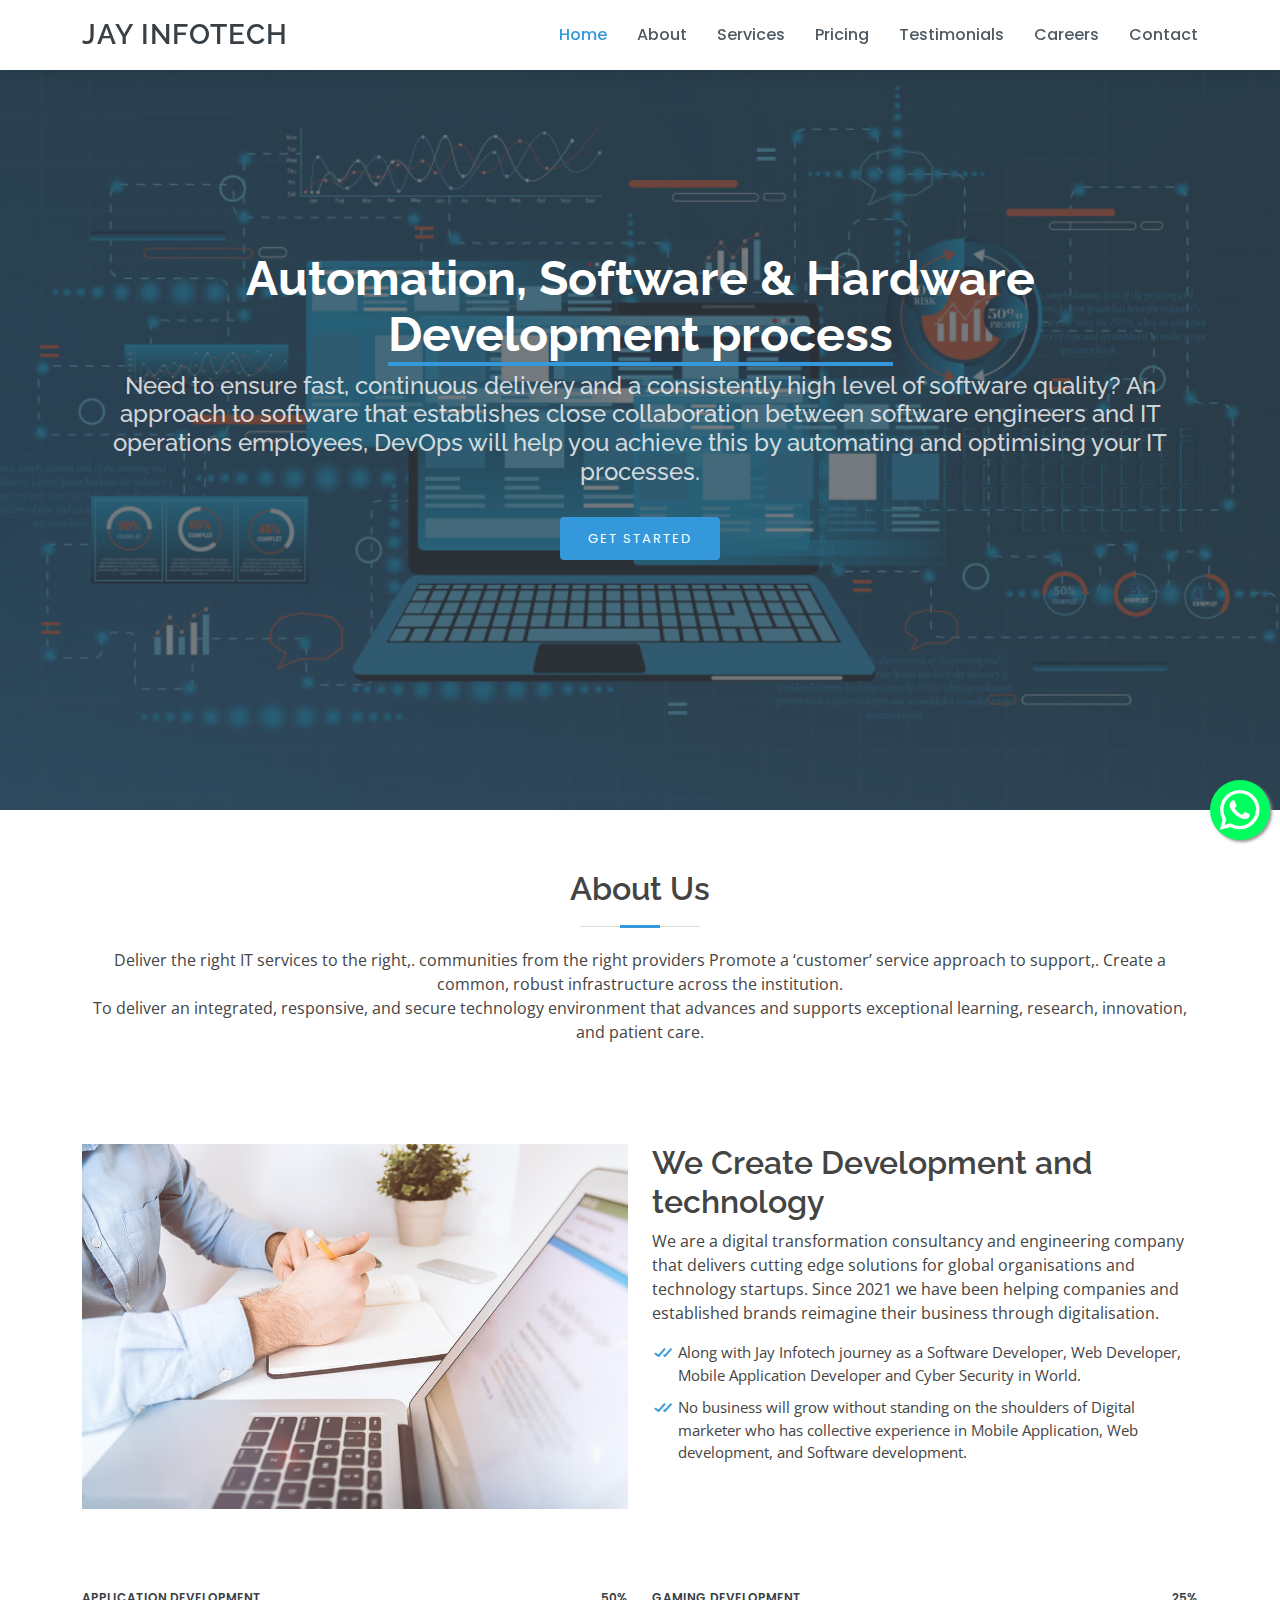
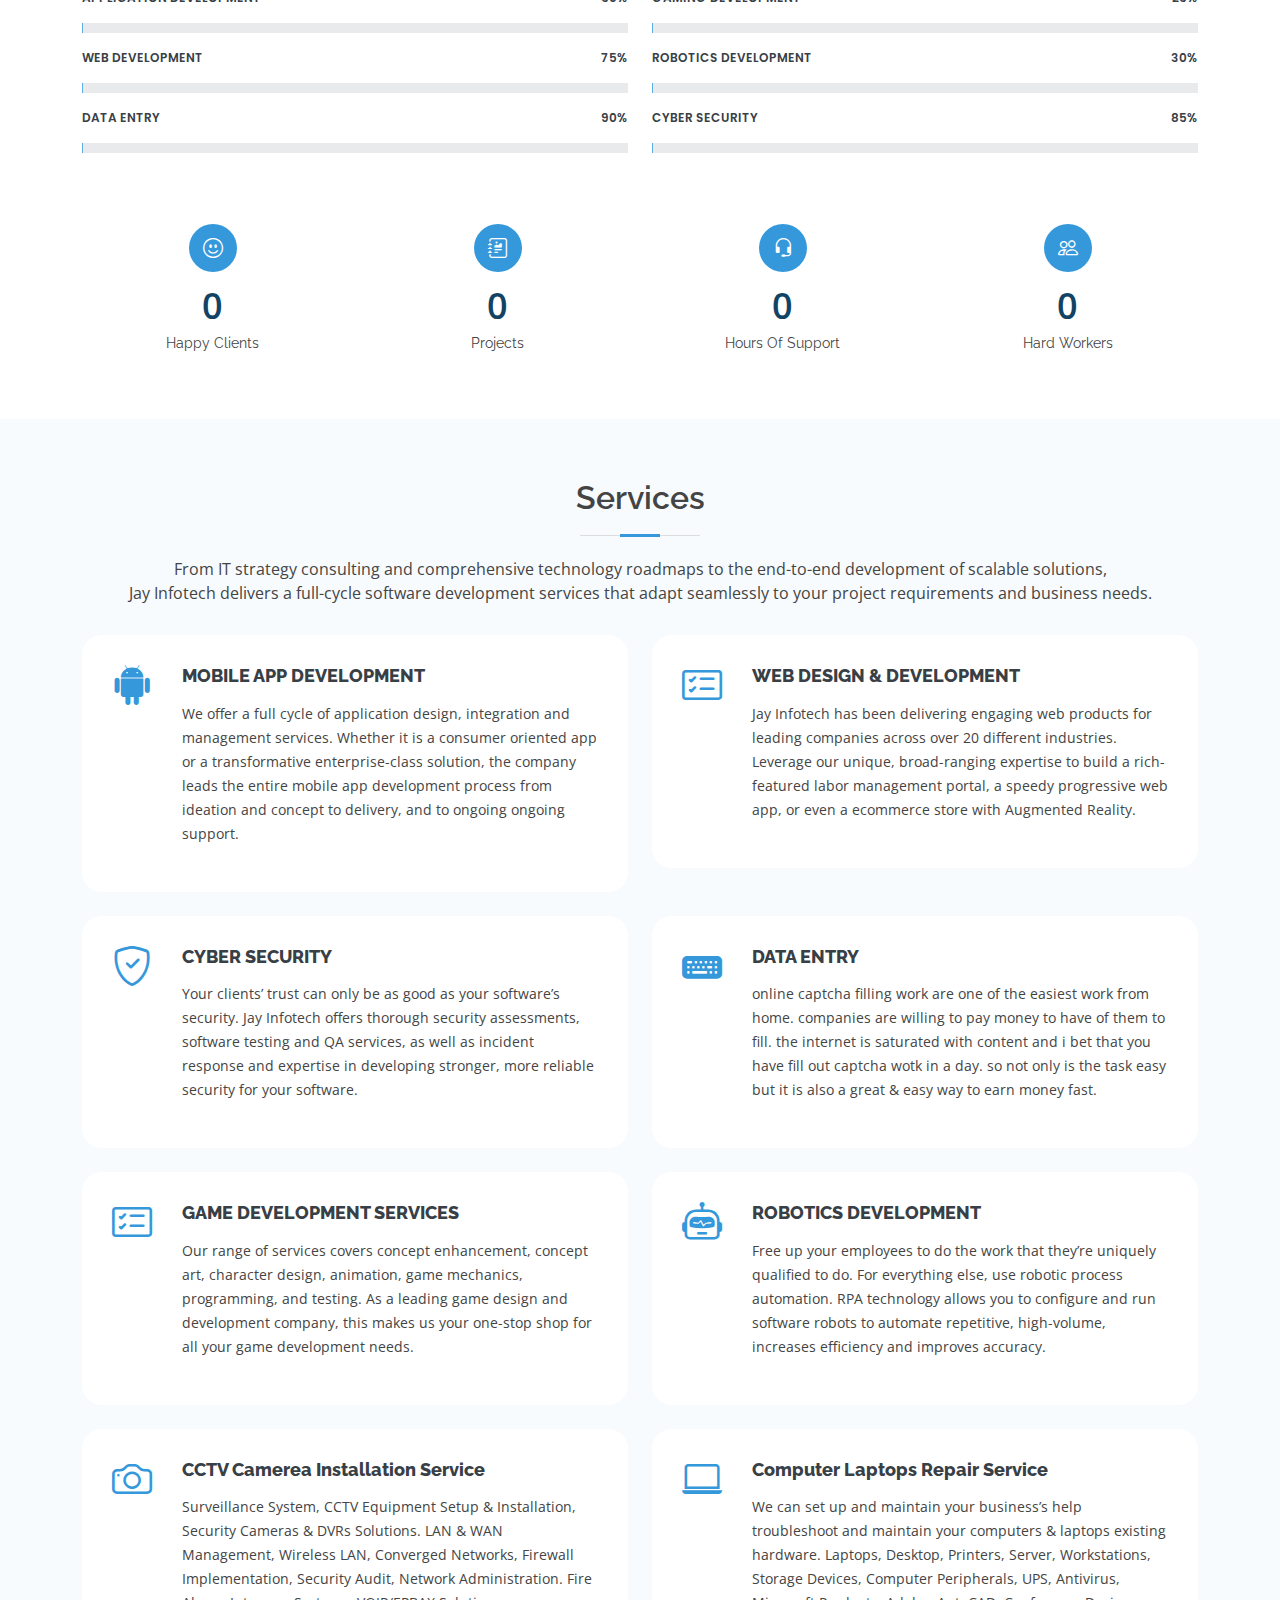
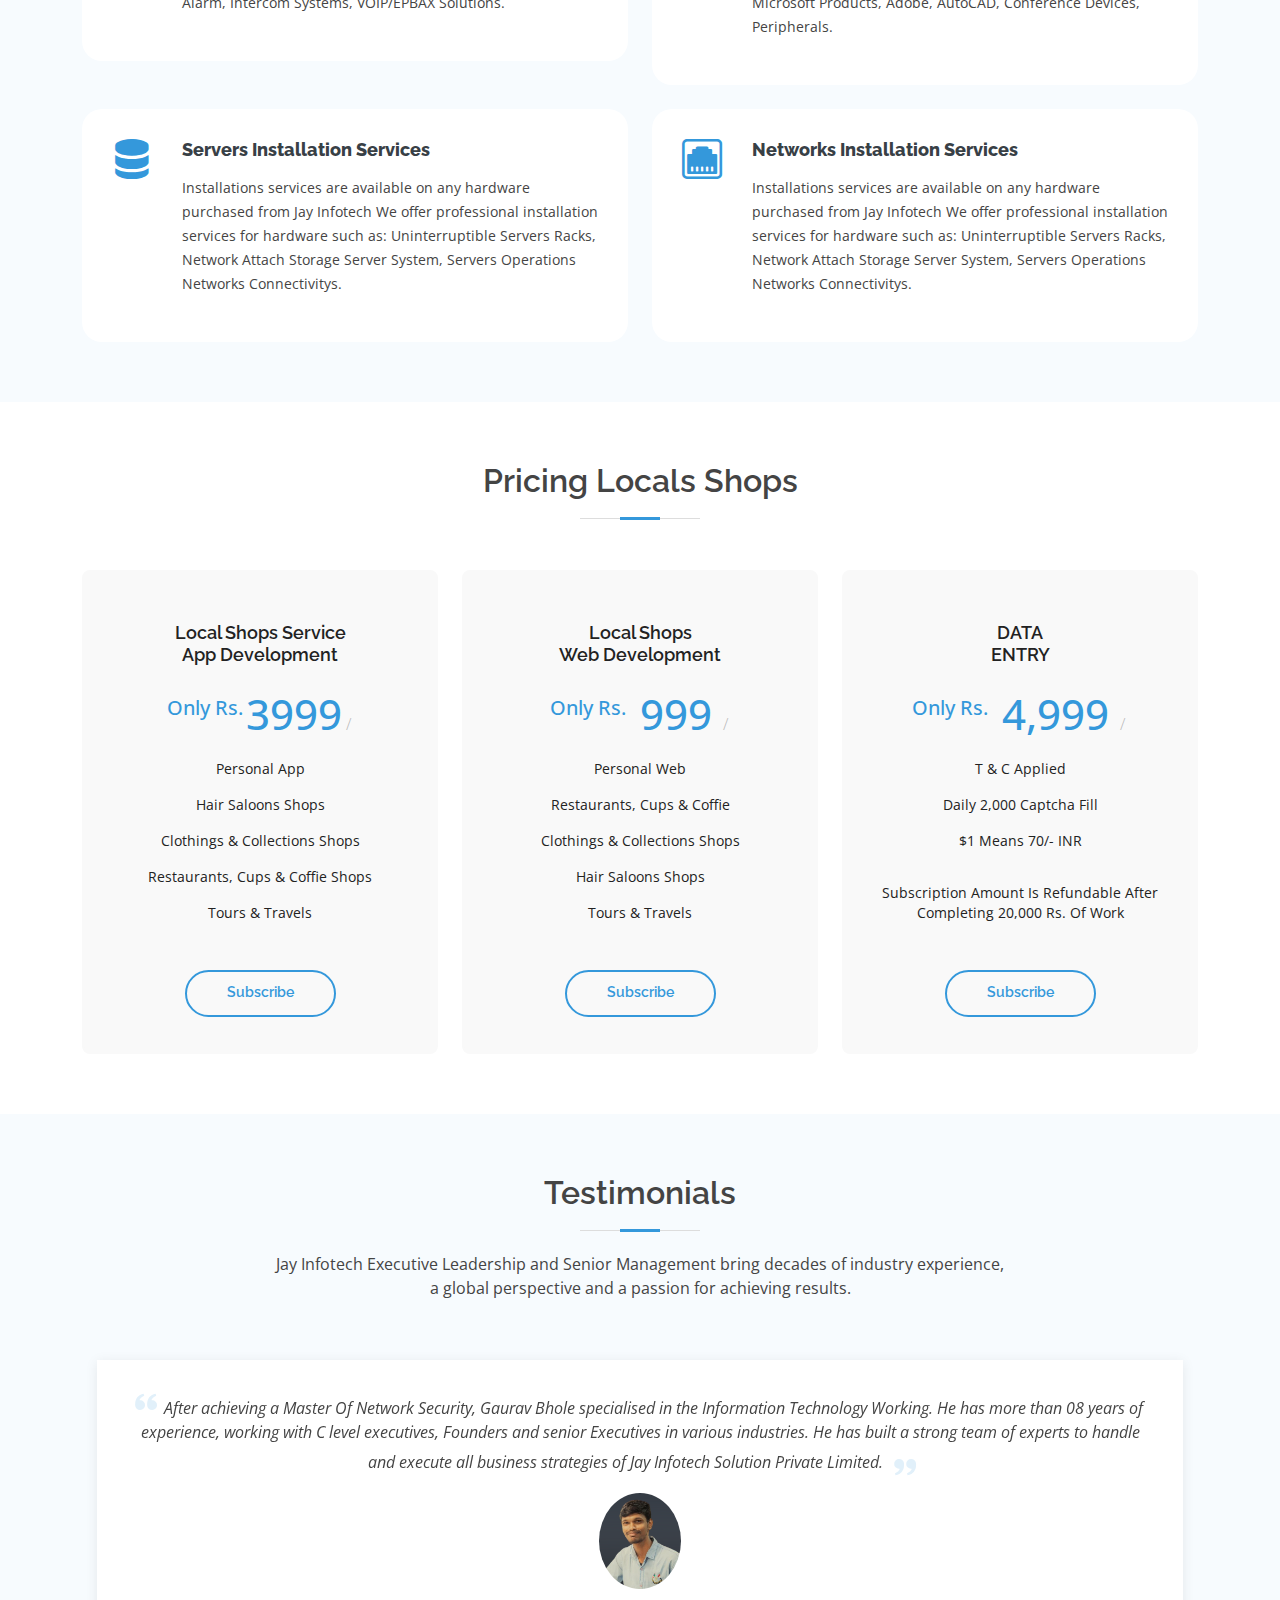
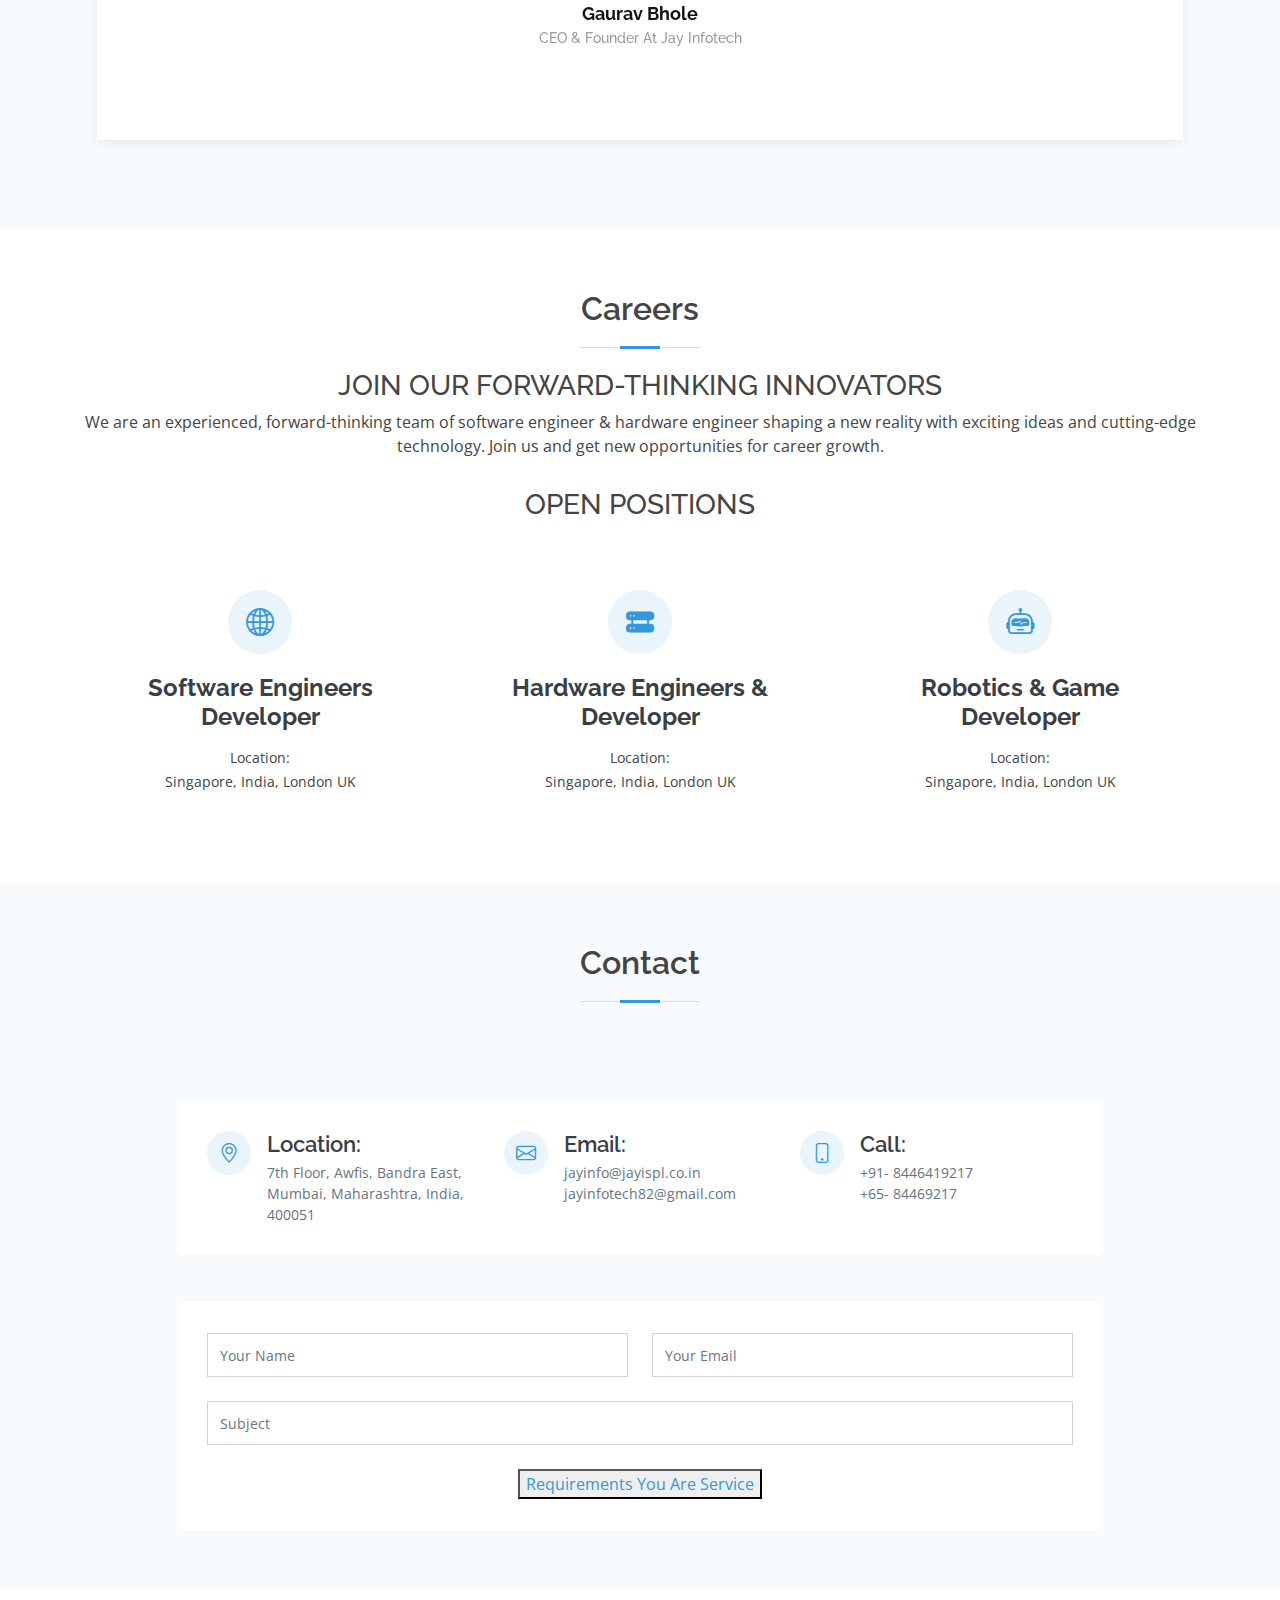
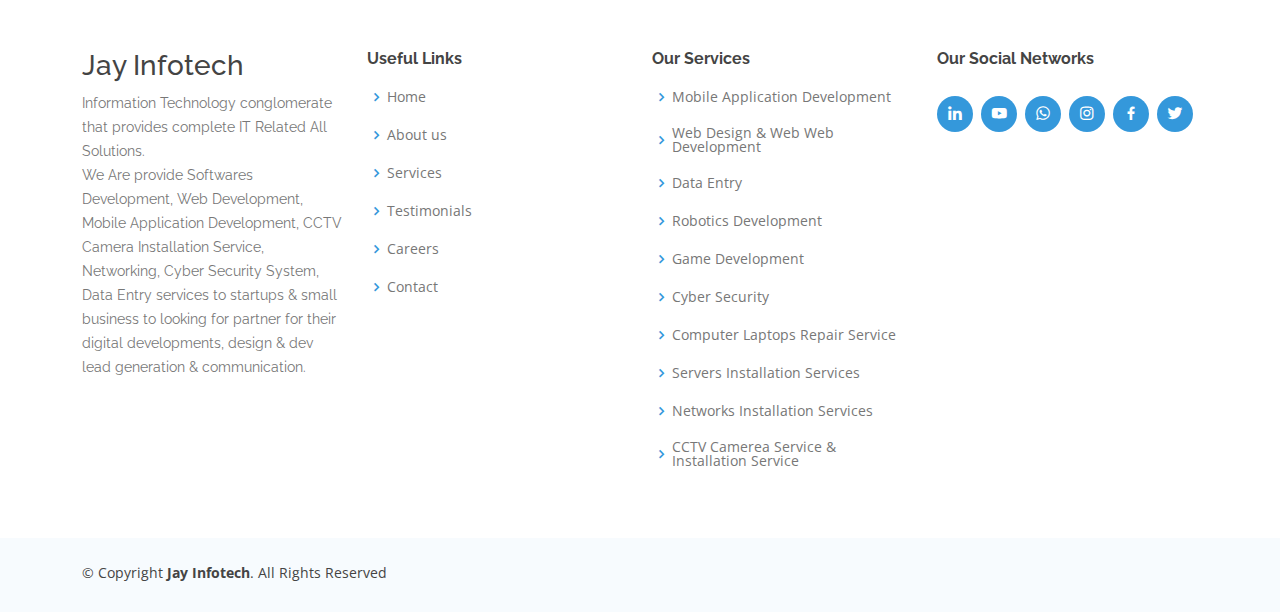
==== index.html @ cf205f21 "Add files via upload" ====
<!DOCTYPE html>
<html lang="en">

<head>
    <meta charset="utf-8">
    <meta content="width=device-width, initial-scale=1.0" name="viewport">

    <title>Jay Infotech Solution Private Limited</title>
    <meta content="" name="description">
    <meta content="" name="keywords">

    <!-- Favicons -->
    <link href="assets/img/lo01.png" rel="icon">
    <link href="assets/img/apple-touch-icon.png" rel="apple-touch-icon">

    <!-- Google Fonts -->
    <link href="https://fonts.googleapis.com/css?family=Open+Sans:300,300i,400,400i,600,600i,700,700i|Raleway:300,300i,400,400i,500,500i,600,600i,700,700i|Poppins:300,300i,400,400i,500,500i,600,600i,700,700i" rel="stylesheet">

    <!-- Vendor CSS Files -->
    <link href="assets/vendor/bootstrap/css/bootstrap.min.css" rel="stylesheet">
    <link href="assets/vendor/bootstrap-icons/bootstrap-icons.css" rel="stylesheet">
    <link href="assets/vendor/boxicons/css/boxicons.min.css" rel="stylesheet">
    <link href="assets/vendor/glightbox/css/glightbox.min.css" rel="stylesheet">
    <link href="assets/vendor/swiper/swiper-bundle.min.css" rel="stylesheet">

    <!-- Template Main CSS File -->
    <link href="assets/css/style.css" rel="stylesheet">

    <!-- =======================================================
  * Template Name: Jay Infotech - v4.9.1
  * Author: jayispl.co.in
  * License: https://github.com/license/
  ======================================================== -->


    <!-- ======= Whatsapp Call Section ======= -->

    <a href="https://wa.me/message/E46IAQLPXZNOJ1" class="floating" target="_blank">
        <i class="bi bi-whatsapp my-float"></i>
    </a>

    <!-- End Whatsapp Call Section -->


</head>

<body>

    <!-- ======= Header ======= -->
    <header id="header" class="fixed-top d-flex align-items-center">
        <div class="container d-flex align-items-center">

            <div class="logo me-auto">
                <h1><a href="https://jayinfo82.github.io/jay/index.html">Jay Infotech</a></h1>
                <!-- Uncomment below if you prefer to use an image logo -->
                <!-- <a href="index.html"><img src="assets/img/logo.png" alt="" class="img-fluid"></a>-->
            </div>

            <nav id="navbar" class="navbar order-last order-lg-0">
                <ul>
                    <li><a class="nav-link scrollto" href="#hero">Home</a></li>
                    <li><a class="nav-link scrollto" href="#about">About</a></li>
                    <li><a class="nav-link scrollto" href="#services">Services</a></li>
                    <li><a class="nav-link scrollto" href="#pricing">Pricing</a></li>
                    <li><a class="nav-link scrollto" href="#testimonials">Testimonials</a></li>
                    <li><a class="nav-link scrollto" href="#Careers">Careers</a></li>
                    <li><a class="nav-link scrollto" href="#contact">Contact</a></li>
                </ul>
                <i class="bi bi-list mobile-nav-toggle"></i>
            </nav>
            <!-- .navbar -->
        </div>
    </header>
    <!-- End Header -->

    <!-- ======= Hero Section ======= -->

    <section id="hero" class="d-flex flex-column justify-content-center align-items-center">
        <div class="container text-center text-md-left" data-aos="fade-up">
            <h1>Automation, Software & Hardware <span> <br> Development process </span></h1>
            <h2>Need to ensure fast, continuous delivery and a consistently high level of software quality? An approach to software that establishes close collaboration between software engineers and IT operations employees, DevOps will help you achieve this
                by automating and optimising your IT processes. </h2>
            <a href="#services" class="btn-get-started scrollto">Get Started</a>
        </div>
    </section>
    <!-- End Hero -->

    <main id="main">

        <!-- ======= What We Do Section ======= -->
        <section id="what-we-do" class="what-we-do">
            <div class="container">

                <div class="section-title">
                    <h2>About Us</h2>
                    <p>Deliver the right IT services to the right,. communities from the right providers Promote a ‘customer’ service approach to support,. Create a common, robust infrastructure across the institution.</p>
                    <p>To deliver an integrated, responsive, and secure technology environment that advances and supports exceptional learning, research, innovation, and patient care.</p>
                </div>
            </div>
            </div>
            </div>
        </section>
        <!-- End What We Do Section -->

        <!-- ======= About Section ======= -->
        <section id="about" class="about">
            <div class="container">

                <div class="row">
                    <div class="col-lg-6">
                        <img src="assets/img/about.jpg" class="img-fluid" alt="">
                    </div>
                    <div class="col-lg-6 pt-4 pt-lg-0">
                        <h3>We Create Development and technology</h3>
                        <p>
                            We are a digital transformation consultancy and engineering company that delivers cutting edge solutions for global organisations and technology startups. Since 2021 we have been helping companies and established brands reimagine their business through
                            digitalisation.
                        </p>
                        <ul>
                            <li><i class="bx bx-check-double"></i> Along with Jay Infotech journey as a Software Developer, Web Developer, Mobile Application Developer and Cyber Security in World.</li>
                            <li><i class="bx bx-check-double"></i> No business will grow without standing on the shoulders of Digital marketer who has collective experience in Mobile Application, Web development, and Software development.</li>

                        </ul>

                    </div>
                </div>
            </div>

            </div>
        </section>
        <!-- End About Section -->

        <!-- ======= Skills Section ======= -->
        <section id="skills" class="skills">
            <div class="container">

                <div class="row skills-content">

                    <div class="col-lg-6">

                        <div class="progress">
                            <span class="skill">Application Development <i class="val">50%</i></span>
                            <div class="progress-bar-wrap">
                                <div class="progress-bar" role="progressbar" aria-valuenow="50" aria-valuemin="0" aria-valuemax="100"></div>
                            </div>
                        </div>

                        <div class="progress">
                            <span class="skill">Web development <i class="val">75%</i></span>
                            <div class="progress-bar-wrap">
                                <div class="progress-bar" role="progressbar" aria-valuenow="75" aria-valuemin="0" aria-valuemax="100"></div>
                            </div>
                        </div>

                        <div class="progress">
                            <span class="skill">Data Entry <i class="val">90%</i></span>
                            <div class="progress-bar-wrap">
                                <div class="progress-bar" role="progressbar" aria-valuenow="90" aria-valuemin="0" aria-valuemax="100"></div>
                            </div>
                        </div>

                    </div>

                    <div class="col-lg-6">

                        <div class="progress">
                            <span class="skill">Gaming Development <i class="val">25%</i></span>
                            <div class="progress-bar-wrap">
                                <div class="progress-bar" role="progressbar" aria-valuenow="25" aria-valuemin="0" aria-valuemax="100"></div>
                            </div>
                        </div>

                        <div class="progress">
                            <span class="skill">Robotics Development <i class="val">30%</i></span>
                            <div class="progress-bar-wrap">
                                <div class="progress-bar" role="progressbar" aria-valuenow="30" aria-valuemin="0" aria-valuemax="100"></div>
                            </div>
                        </div>

                        <div class="progress">
                            <span class="skill">Cyber Security <i class="val">85%</i></span>
                            <div class="progress-bar-wrap">
                                <div class="progress-bar" role="progressbar" aria-valuenow="85" aria-valuemin="0" aria-valuemax="100"></div>
                            </div>
                        </div>

                    </div>

                </div>

            </div>
        </section>
        <!-- End Skills Section -->

        <!-- ======= Counts Section ======= -->
        <section id="counts" class="counts">
            <div class="container">

                <div class="row">

                    <div class="col-lg-3 col-6">
                        <div class="count-box">
                            <i class="bi bi-emoji-smile"></i>
                            <span data-purecounter-start="0" data-purecounter-end="157" data-purecounter-duration="1" class="purecounter"></span>
                            <p>Happy Clients</p>
                        </div>
                    </div>

                    <div class="col-lg-3 col-6">
                        <div class="count-box">
                            <i class="bi bi-journal-richtext"></i>
                            <span data-purecounter-start="0" data-purecounter-end="982" data-purecounter-duration="1" class="purecounter"></span>
                            <p>Projects</p>
                        </div>
                    </div>

                    <div class="col-lg-3 col-6 mt-5 mt-lg-0">
                        <div class="count-box">
                            <i class="bi bi-headset"></i>
                            <span data-purecounter-start="0" data-purecounter-end="2063" data-purecounter-duration="1" class="purecounter"></span>
                            <p>Hours Of Support</p>
                        </div>
                    </div>

                    <div class="col-lg-3 col-6 mt-5 mt-lg-0">
                        <div class="count-box">
                            <i class="bi bi-people"></i>
                            <span data-purecounter-start="0" data-purecounter-end="20" data-purecounter-duration="1" class="purecounter"></span>
                            <p>Hard Workers</p>
                        </div>
                    </div>

                </div>

            </div>
        </section>
        <!-- End Counts Section -->

        <!-- ======= Services Section ======= -->
        <section id="services" class="services section-bg">
            <div class="container">

                <div class="section-title">
                    <h2>Services</h2>
                    <p>From IT strategy consulting and comprehensive technology roadmaps to the end-to-end development of scalable solutions,<br> Jay Infotech delivers a full-cycle software development services that adapt seamlessly to your project requirements
                        and business needs.</p>
                </div>

                <div class="row">
                    <div class="col-md-6">
                        <div class="icon-box">
                            <i class="bi bi-android2"></i>
                            <h4><a href="https://jayinfo82.github.io/app/">MOBILE APP DEVELOPMENT</a></h4>
                            <p>We offer a full cycle of application design, integration and management services. Whether it is a consumer oriented app or a transformative enterprise-class solution, the company leads the entire mobile app development process
                                from ideation and concept to delivery, and to ongoing ongoing support.</p>
                        </div>
                    </div>
                    <div class="col-md-6 mt-4 mt-lg-0">
                        <div class="icon-box">
                            <i class="bi bi-card-checklist"></i>
                            <h4><a href="https://jayinfo82.github.io/web/">WEB DESIGN & DEVELOPMENT</a></h4>
                            <p>Jay Infotech has been delivering engaging web products for leading companies across over 20 different industries. Leverage our unique, broad-ranging expertise to build a rich-featured labor management portal, a speedy progressive
                                web app, or even a ecommerce store with Augmented Reality.</p>
                        </div>
                    </div>


                    <div class="col-md-6 mt-4">
                        <div class="icon-box">
                            <i class="bi bi-shield-check"></i>
                            <h4>
                                <a href="https://jayinfo82.github.io/cybersecurity/">CYBER SECURITY</a>
                            </h4>
                            <p>Your clients’ trust can only be as good as your software’s security. Jay Infotech offers thorough security assessments, software testing and QA services, as well as incident response and expertise in developing stronger, more
                                reliable security for your software.</p>
                        </div>
                    </div>


                    <div class="col-md-6 mt-4">
                        <div class="icon-box">
                            <i class="bi bi-keyboard-fill"></i>
                            <h4>
                                <a href="https://jayinfo82.github.io/dataentry/">DATA ENTRY</a>
                            </h4>
                            <p>online captcha filling work are one of the easiest work from home. companies are willing to pay money to have of them to fill. the internet is saturated with content and i bet that you have fill out captcha wotk in a day. so
                                not only is the task easy but it is also a great & easy way to earn money fast.</p>
                        </div>
                    </div>


                    <div class="col-md-6 mt-4">
                        <div class="icon-box">
                            <i class="bi bi-card-checklist"></i>
                            <h4><a href="#">GAME DEVELOPMENT SERVICES</a></h4>
                            <p>Our range of services covers concept enhancement, concept art, character design, animation, game mechanics, programming, and testing. As a leading game design and development company, this makes us your one-stop shop for all
                                your game development needs.</p>
                        </div>
                    </div>

                    <div class="col-md-6 mt-4">
                        <div class="icon-box">
                            <i class="bi bi-robot"></i>
                            <h4><a href="#">ROBOTICS DEVELOPMENT</a></h4>
                            <p>Free up your employees to do the work that they’re uniquely qualified to do. For everything else, use robotic process automation. RPA technology allows you to configure and run software robots to automate repetitive, high-volume,
                                increases efficiency and improves accuracy. </p>
                        </div>
                    </div>


                    <div class="col-md-6 mt-4">
                        <div class="icon-box">
                            <i class="bi bi-camera"></i>
                            <h4><a href="https://jayinfo82.github.io/cctv/">CCTV Camerea Installation Service</a></h4>
                            <p>Surveillance System, CCTV Equipment Setup & Installation, Security Cameras & DVRs Solutions. LAN & WAN Management, Wireless LAN, Converged Networks, Firewall Implementation, Security Audit, Network Administration. Fire Alarm,
                                Intercom Systems, VOIP/EPBAX Solutions.</p>
                        </div>
                    </div>

                    <div class="col-md-6 mt-4">
                        <div class="icon-box">
                            <i class="bi bi-laptop"></i>
                            <h4><a href="https://jayinfo82.github.io/DLR/">Computer Laptops Repair Service</a></h4>
                            <p>We can set up and maintain your business’s help troubleshoot and maintain your computers & laptops existing hardware. Laptops, Desktop, Printers, Server, Workstations, Storage Devices, Computer Peripherals, UPS, Antivirus,
                                Microsoft Products, Adobe, AutoCAD, Conference Devices, Peripherals.</p>
                        </div>
                    </div>

                    <div class="col-md-6 mt-4">
                        <div class="icon-box">
                            <i class="bi bi-server"></i>
                            <h4><a href="#">Servers Installation Services</a></h4>
                            <p>Installations services are available on any hardware purchased from Jay Infotech We offer professional installation services for hardware such as: Uninterruptible Servers Racks, Network Attach Storage Server System, Servers
                                Operations Networks Connectivitys.</p>
                        </div>
                    </div>

                    <div class="col-md-6 mt-4">
                        <div class="icon-box">
                            <i class="bi bi-ethernet"></i>
                            <h4><a href="#">Networks Installation Services</a></h4>
                            <p>Installations services are available on any hardware purchased from Jay Infotech We offer professional installation services for hardware such as: Uninterruptible Servers Racks, Network Attach Storage Server System, Servers
                                Operations Networks Connectivitys.</p>
                        </div>
                    </div>

                </div>
        </section>
        <!-- End Services Section -->


        <!-- ======= Pricing Section ======= -->
        <section id="pricing" class="pricing">
            <div class="container">

                <div class="section-title">
                    <h2>Pricing Locals Shops</h2>
                    <p></p>
                </div>
                <div class="row">
                    <div class="col-lg-4 col-md-6">
                        <div class="box" data-aos="zoom-in-right" data-aos-delay="200">
                            <h3>Local Shops Service <br> App Development</h3>
                            <h4><sup>Only Rs.</sup>3999<span> / </span></h4>
                            <ul>
                                <li>Personal App</li>
                                <li>Hair Saloons Shops</li>
                                <li>Clothings & Collections Shops</li>
                                <li>Restaurants, Cups & Coffie Shops</li>
                                <li>Tours & Travels</li>
                            </ul>
                            <div class="btn-wrap">
                                <a href="https://pmny.in/prPsghIaAjjO" class="btn-buy">Subscribe</a>
                            </div>
                        </div>
                    </div>

                    <div class="col-lg-4 col-md-6 mt-4 mt-md-0">
                        <div class="box" data-aos="zoom-in-left" data-aos-delay="200">
                            <h3>Local Shops <br> Web Development </h3>
                            <h4><sup>Only Rs.</sup> 999 <span> / </span></h4>
                            <ul>
                                <li>Personal Web</li>
                                <li>Restaurants, Cups & Coffie</li>
                                <li>Clothings & Collections Shops</li>
                                <li>Hair Saloons Shops</li>
                                <li>Tours & Travels</li>
                            </ul>
                            <div class="btn-wrap">
                                <a href="https://pmny.in/7IeOlj4rOUbz" class="btn-buy">Subscribe</a>
                            </div>
                        </div>
                    </div>

                    <div class="col-lg-4 col-md-6 mt-4 mt-md-0">
                        <div class="box" data-aos="zoom-in-left" data-aos-delay="200">
                            <h3>DATA <br> ENTRY</h3>
                            <h4><sup>Only Rs.</sup> 4,999 <span> /</span></h4>
                            <ul>
                                <li>T & C Applied </li>
                                <li>Daily 2,000 Captcha Fill</li>
                                <li>$1 Means 70/- INR</li>
                                <li></li>
                                <li>Subscription Amount Is Refundable After Completing 20,000 Rs. Of Work</li>
                            </ul>
                            <div class="btn-wrap">
                                <a href="https://pmny.in/DrMayJkSSXPD" class="btn-buy">Subscribe</a>
                            </div>
                        </div>
                    </div>
                </div>

            </div>
        </section>
        <!-- End Pricing Section -->

</body>

</html>
<!-- ======= Testimonials Section ======= -->
<section id="testimonials" class="testimonials section-bg">
    <div class="container">

        <div class="section-title">
            <h2>Testimonials</h2>
            <p>Jay Infotech Executive Leadership and Senior Management bring decades of industry experience,<br> a global perspective and a passion for achieving results.
            </p>
        </div>

        <div class="testimonials-slider swiper" data-aos="fade-up" data-aos-delay="100">
            <div class="swiper-wrapper">

                <div class="swiper-slid">
                    <div class="testimonial-item">
                        <p>
                            <i class="bx bxs-quote-alt-left quote-icon-left"></i>After achieving a Master Of Network Security, Gaurav Bhole specialised in the Information Technology Working. He has more than 08 years of experience, working with C level
                            executives, Founders and senior Executives in various industries. He has built a strong team of experts to handle and execute all business strategies of Jay Infotech Solution Private Limited.
                            <i class="bx bxs-quote-alt-right quote-icon-right"></i>
                        </p>
                        <img src="assets/img/testimonials/team-4.png" class="testimonial-img" alt="">
                        <h3>Gaurav Bhole</h3>
                        <h4>CEO &amp; Founder At Jay Infotech</h4>
                    </div>
                </div>
                <!-- End testimonial item -->
            </div>
        </div>
    </div>
</section>
<!-- End Testimonials Section -->


<!-- ======= Start Careers ======= -->
<section id="Careers" class="Careers">
    <div class="container">

        <div class="section-title">
            <h2>Careers</h2>
            <h3>JOIN OUR FORWARD-THINKING INNOVATORS</h3>
            <p>We are an experienced, forward-thinking team of software engineer & hardware engineer shaping a new reality with exciting ideas and cutting-edge technology. Join us and get new opportunities for career growth.</p>
        </div>


        <div class="section-title">
            <h3>OPEN POSITIONS</h3>
        </div>

        <div class="row">
            <div class="col-lg-4 col-md-6 d-flex align-items-stretch">
                <div class="icon-box">
                    <div class="icon"><i class="bi bi-globe2"></i></i>
                    </div>
                    <h4><a href="https://docs.google.com/forms/d/e/1FAIpQLSc-o2VJ9Efo2KUj95GBdCfC_avC0TmTKgXVmll656qs_HPX2Q/viewform?usp=sf_link">Software Engineers Developer</a></h4>
                    <p>Location:<br> Singapore, India, London UK</p>
                </div>
            </div>

            <div class="col-lg-4 col-md-6 d-flex align-items-stretch mt-4 mt-md-0">
                <div class="icon-box">
                    <div class="icon"><i class="bi bi-hdd-rack-fill"></i></i>
                    </div>
                    <h4><a href="https://docs.google.com/forms/d/e/1FAIpQLSdmZ4nzIU_912L6NF1A_6wCOUvGUy9FD_XhzNflzy_DNIw6jw/viewform?usp=sf_link">Hardware Engineers & Developer</a></h4>
                    <p>Location:<br> Singapore, India, London UK</p>
                </div>
            </div>

            <div class="col-lg-4 col-md-6 d-flex align-items-stretch mt-4 mt-lg-0">
                <div class="icon-box">
                    <div class="icon"><i class="bi bi-robot"></i></i>
                    </div>
                    <h4><a href="https://docs.google.com/forms/d/e/1FAIpQLSfJ8vwUqo5O-ed34u9LcvWSNUIOCQJ3Pim41QU-7UNtAB8hAw/viewform?usp=sf_link">Robotics & Game Developer</a></h4>
                    <p>Location:<br> Singapore, India, London UK</p>
                </div>
            </div>

        </div>

    </div>
</section>
<!-- End Careers Section -->


<!-- ======= Contact Section ======= -->
<section id="contact" class="contact section-bg">
    <div class="container">

        <div class="section-title">
            <h2>Contact</h2>
            <p></p>
        </div>

        <div class="row mt-5 justify-content-center">

            <div class="col-lg-10">

                <div class="info-wrap">
                    <div class="row">
                        <div class="col-lg-4 info">
                            <i class="bi bi-geo-alt"></i>
                            <h4>Location:</h4>
                            <p>7th Floor, Awfis, Bandra East,<br> Mumbai, Maharashtra, India, 400051</p>
                        </div>

                        <div class="col-lg-4 info mt-4 mt-lg-0">
                            <i class="bi bi-envelope"></i>
                            <h4>Email:</h4>
                            <p> jayinfo@jayispl.co.in <br> jayinfotech82@gmail.com </p>
                        </div>

                        <div class="col-lg-4 info mt-4 mt-lg-0">
                            <i class="bi bi-phone"></i>
                            <h4>Call:</h4>
                            <p>+91- 8446419217 <br> +65- 84469217</p>
                        </div>
                    </div>
                </div>

            </div>

        </div>

        <div class="row mt-5 justify-content-center">
            <div class="col-lg-10">
                <form action="forms/contact.php" method="post" role="form" class="php-email-form">
                    <div class="row">
                        <div class="col-md-6 form-group">
                            <input type="text" name="name" class="form-control" id="name" placeholder="Your Name" required>
                        </div>
                        <div class="col-md-6 form-group mt-3 mt-md-0">
                            <input type="email" class="form-control" name="email" id="email" placeholder="Your Email" required>
                        </div>
                    </div>
                    <div class="form-group mt-3">
                        <input type="text" class="form-control" name="subject" id="subject" placeholder="Subject" required>
                    </div>

                    <div class="my-3">
                        <div class="loading">Loading</div>
                        <div class="error-message"></div>
                        <div class="sent-message">Your message has been sent. Thank you!</div>
                    </div>

                    <div class="text-center"><button><a href="https://docs.google.com/forms/d/e/1FAIpQLSfSEaIr5eImHPwvWz-T2RByclyVtQHF2AITg-hYsC3iQJ61BA/viewform?usp=sf_link">Requirements You Are Service</a></button></div>
                </form>
            </div>

        </div>

    </div>
</section>
<!-- End Contact Section -->

</main>
<!-- End #main -->


<!-- ======= Footer ======= -->
<footer id="footer">

    <div class="footer-top">
        <div class="container">
            <div class="row">

                <div class="col-lg-3 col-md-6 footer-contact">
                    <h3>Jay Infotech</h3>
                    <P>
                        Information Technology conglomerate<br> that provides complete IT Related All Solutions.<br> We Are provide Softwares Development, Web Development, Mobile Application Development, CCTV Camera Installation Service, Networking, Cyber
                        Security System, Data Entry services to startups & small business to looking for partner for their digital developments, design & dev lead generation & communication.
                    </P>
                </div>

                <div class="col-lg-3 col-md-6 footer-links">
                    <h4>Useful Links</h4>
                    <ul>
                        <li><i class="bx bx-chevron-right"></i> <a href="#hero">Home</a></li>
                        <li><i class="bx bx-chevron-right"></i> <a href="#about">About us</a></li>
                        <li><i class="bx bx-chevron-right"></i> <a href="#services">Services</a></li>
                        <li><i class="bx bx-chevron-right"></i> <a href="#testimonials">Testimonials</a></li>
                        <li><i class="bx bx-chevron-right"></i> <a href="#Careers">Careers</a></li>
                        <li><i class="bx bx-chevron-right"></i> <a href="#contact">Contact</a></li>
                    </ul>
                </div>

                <div class="col-lg-3 col-md-6 footer-links">
                    <h4>Our Services</h4>
                    <ul>
                        <li><i class="bx bx-chevron-right"></i> <a href="#">Mobile Application Development</a></li>
                        <li><i class="bx bx-chevron-right"></i> <a href="#">Web Design & Web Web Development</a></li>
                        <li><i class="bx bx-chevron-right"></i> <a href="#">Data Entry</a></li>
                        <li><i class="bx bx-chevron-right"></i> <a href="#">Robotics Development</a></li>
                        <li><i class="bx bx-chevron-right"></i> <a href="#">Game Development</a></li>
                        <li><i class="bx bx-chevron-right"></i> <a href="#">Cyber Security</a></li>
                        <li><i class="bx bx-chevron-right"></i> <a href="#">Computer Laptops Repair Service</a></li>
                        <li><i class="bx bx-chevron-right"></i> <a href="#">Servers Installation Services</a></li>
                        <li><i class="bx bx-chevron-right"></i> <a href="#">Networks Installation Services</a></li>
                        <li><i class="bx bx-chevron-right"></i> <a href="#">CCTV Camerea Service & Installation Service</a></li>

                    </ul>
                </div>

                <div class="col-lg-3 col-md-6 footer-links">
                    <h4>Our Social Networks</h4>
                    <p></p>
                    <div class="social-links mt-3">
                        <a href="https://www.linkedin.com/company/jay-infotech-limited/mycompany/?viewAsMember=true" class="linkedin"><i class="bx bxl-linkedin"></i></a>
                        <a href="https://youtube.com/@jayinfotech" class="youtube"><i class="bx bxl-youtube"></i></a>
                        <a href="https://wa.me/message/E46IAQLPXZNOJ1" class="whatsapp"><i class="bx bxl-whatsapp"></i></a>
                        <a href="https://www.instagram.com/jayits.info/" class="instagram"><i class="bx bxl-instagram"></i></a>
                        <a href="#" class="facebook"><i class="bx bxl-facebook"></i></a>
                        <a href="#" class="twitter"><i class="bx bxl-twitter"></i></a>

                    </div>
                </div>

            </div>
        </div>
    </div>

    <div class="container d-md-flex py-4">

        <div class="me-md-auto text-center text-md-start">
            <div class="copyright">
                &copy; Copyright <strong><span>Jay Infotech</span></strong>. All Rights Reserved
            </div>
            <div class="credits">
                <!-- All the links in the footer should remain intact. -->
                <!-- You can delete the links only if you purchased the pro version. -->
                <!-- Licensing information: https://github.com/license/ -->
                <a href=""></a>
            </div>
        </div>

    </div>
</footer>
<!-- End Footer -->

<a href="#" class="back-to-top d-flex align-items-center justify-content-center"><i class="bi bi-arrow-up-short"></i></a>

<!-- Vendor JS Files -->
<script src="assets/vendor/purecounter/purecounter_vanilla.js"></script>
<script src="assets/vendor/bootstrap/js/bootstrap.bundle.min.js"></script>
<script src="assets/vendor/glightbox/js/glightbox.min.js"></script>
<script src="assets/vendor/isotope-layout/isotope.pkgd.min.js"></script>
<script src="assets/vendor/swiper/swiper-bundle.min.js"></script>
<script src="assets/vendor/waypoints/noframework.waypoints.js"></script>
<script src="assets/vendor/php-email-form/validate.js"></script>

<!-- Template Main JS File -->
<script src="assets/js/main.js"></script>

</body>

</html>

</html>

</html>

</html>
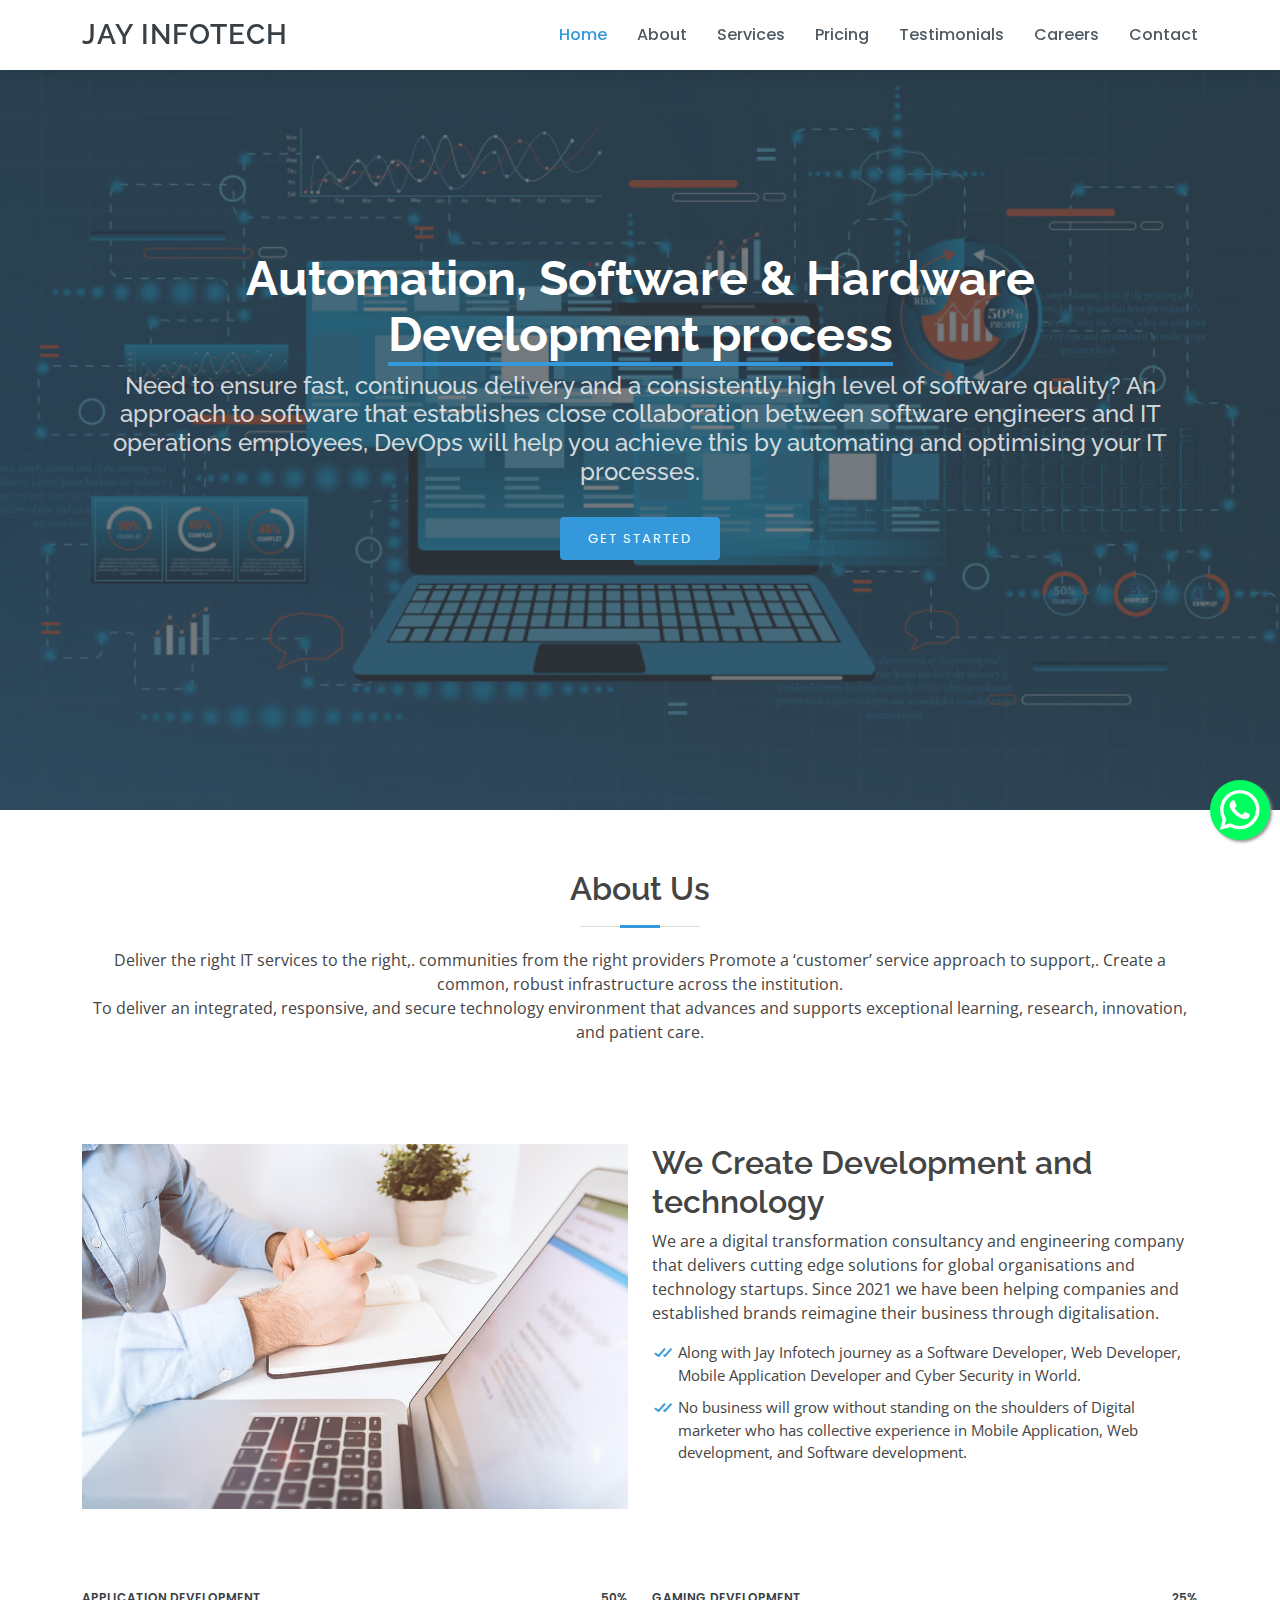
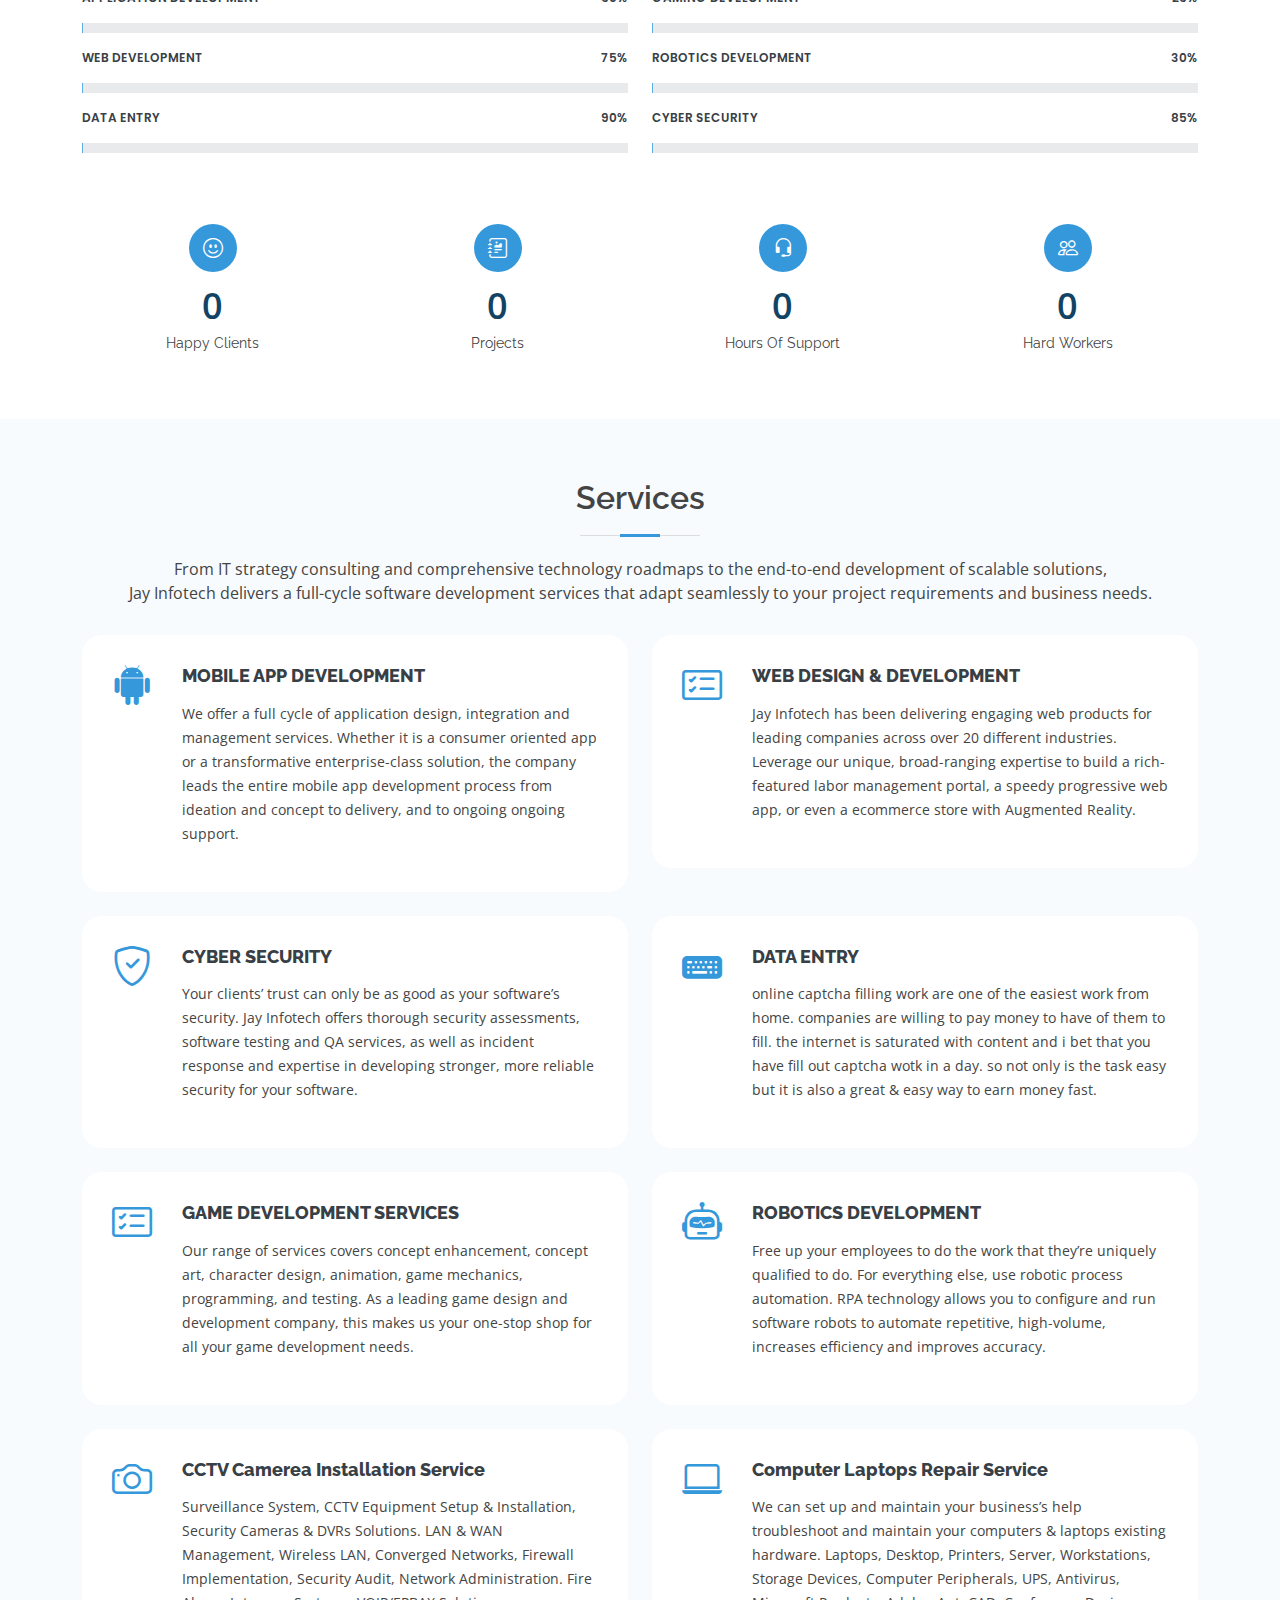
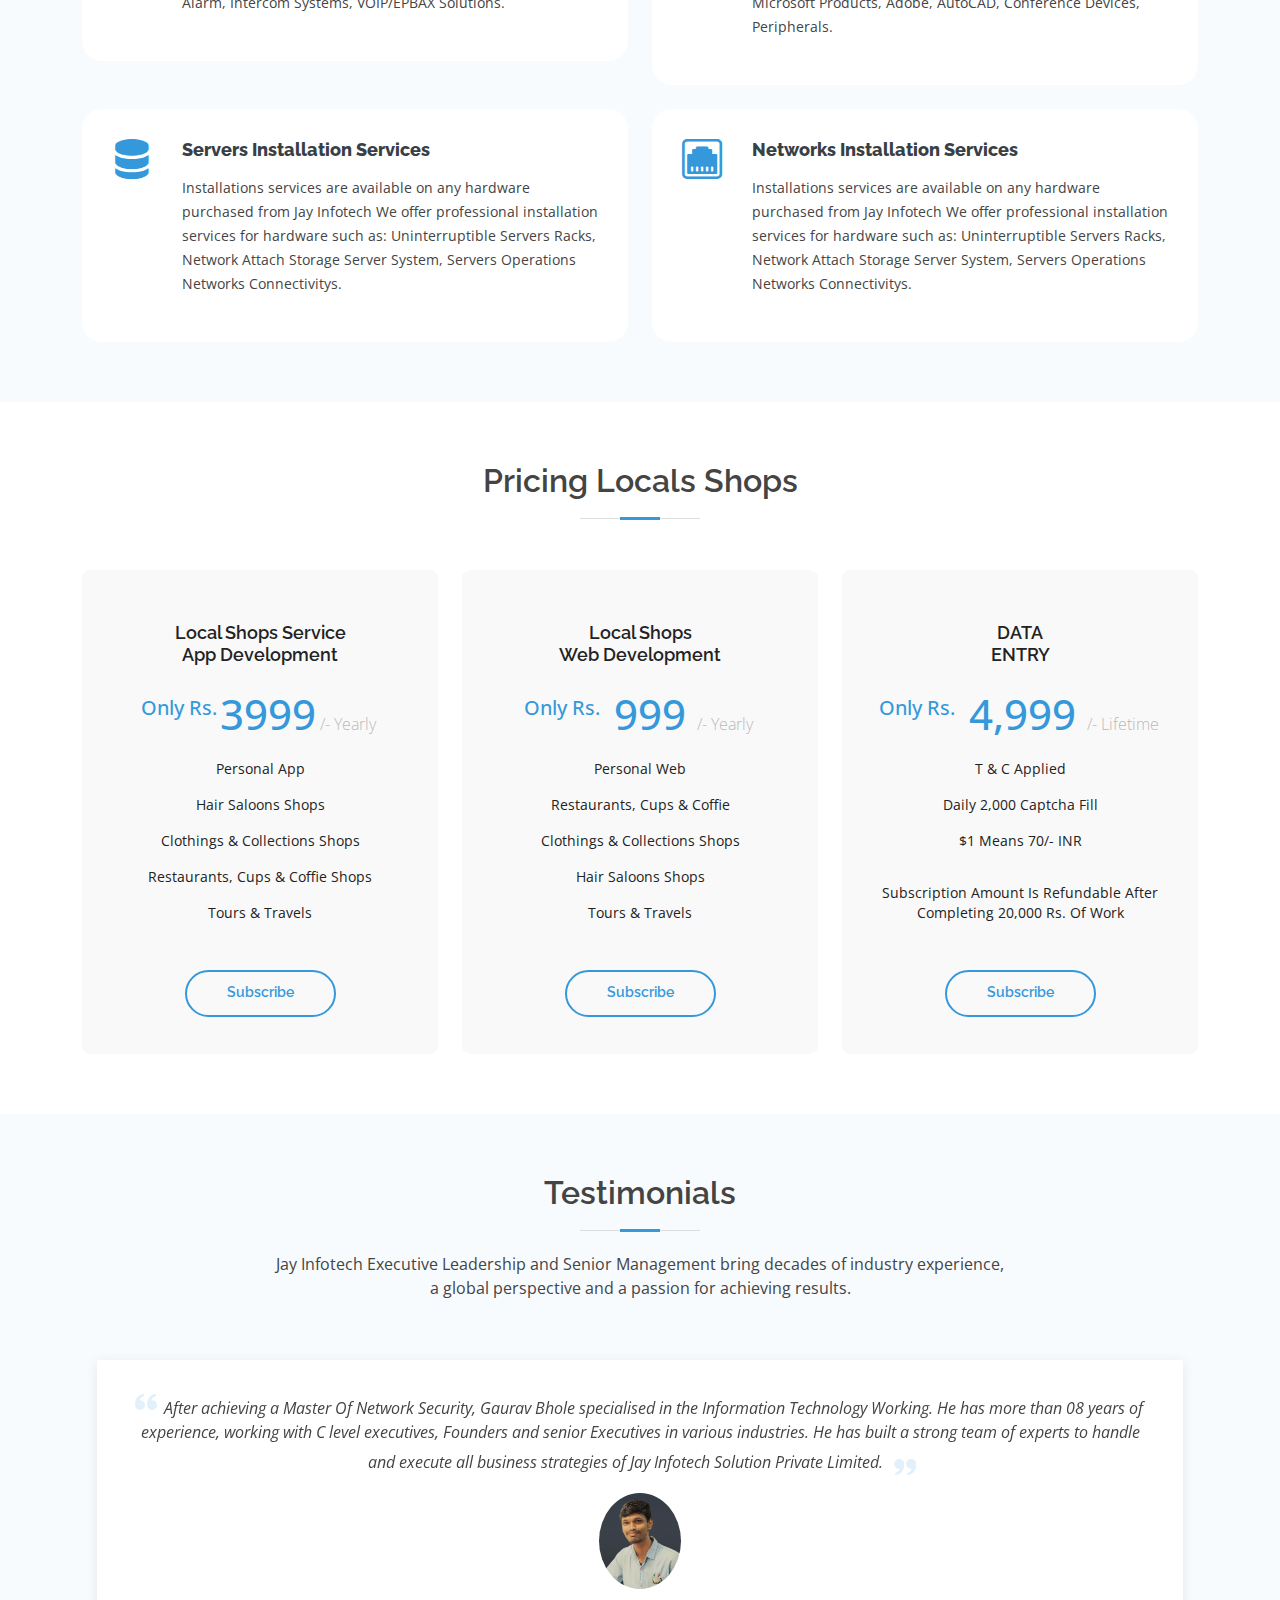
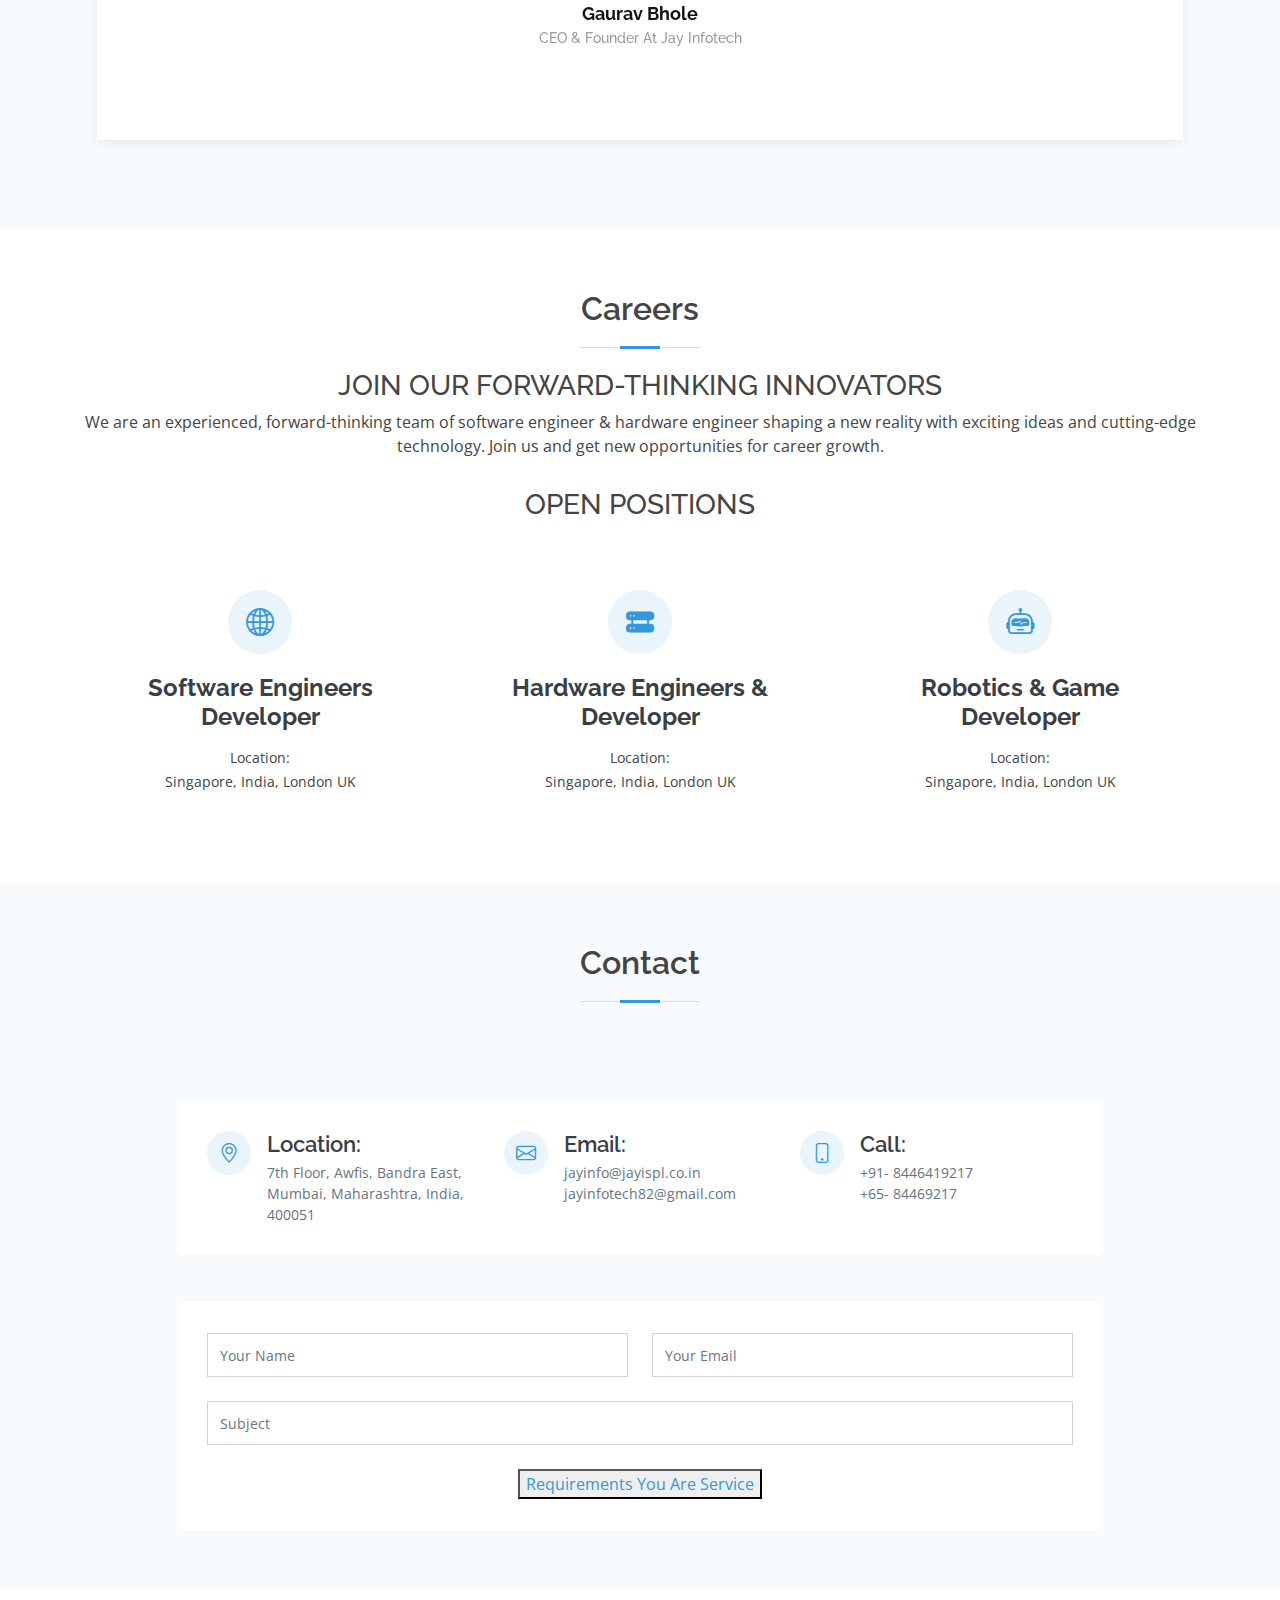
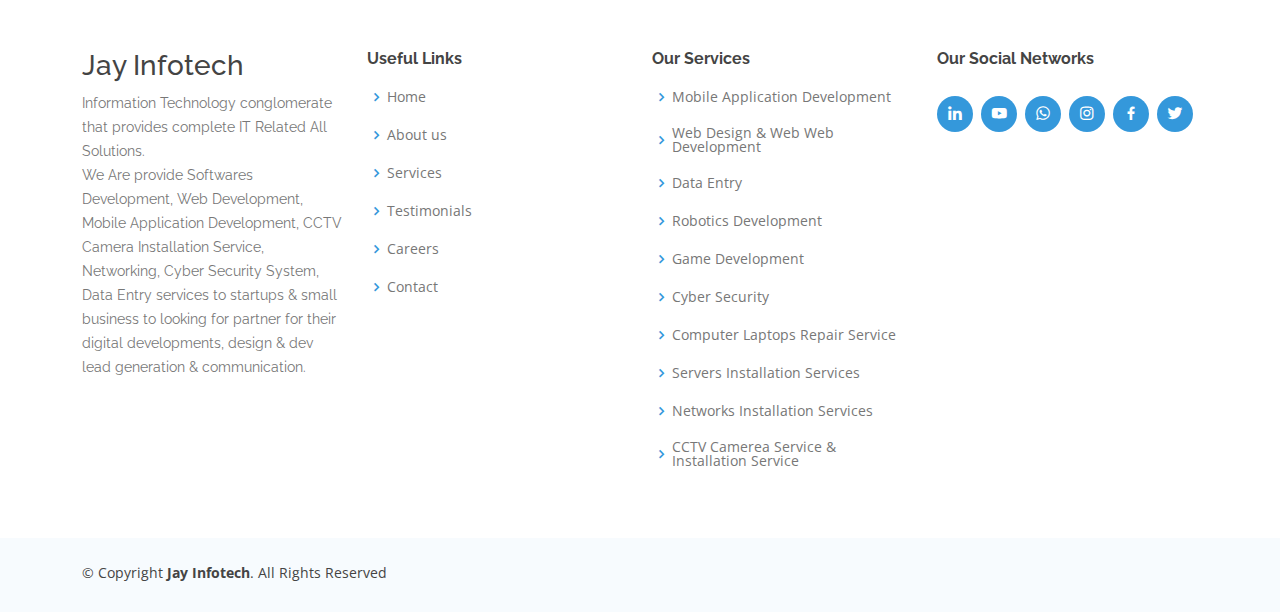
==== commit d4b1b507: "Update index.html" ====
--- a/index.html
+++ b/index.html
@@ -361,7 +361,7 @@
                     <div class="col-lg-4 col-md-6">
                         <div class="box" data-aos="zoom-in-right" data-aos-delay="200">
                             <h3>Local Shops Service <br> App Development</h3>
-                            <h4><sup>Only Rs.</sup>3999<span> / </span></h4>
+                            <h4><sup>Only Rs.</sup>3999<span> /- Yearly </span></h4>
                             <ul>
                                 <li>Personal App</li>
                                 <li>Hair Saloons Shops</li>
@@ -378,7 +378,7 @@
                     <div class="col-lg-4 col-md-6 mt-4 mt-md-0">
                         <div class="box" data-aos="zoom-in-left" data-aos-delay="200">
                             <h3>Local Shops <br> Web Development </h3>
-                            <h4><sup>Only Rs.</sup> 999 <span> / </span></h4>
+                            <h4><sup>Only Rs.</sup> 999 <span> /- Yearly </span></h4>
                             <ul>
                                 <li>Personal Web</li>
                                 <li>Restaurants, Cups & Coffie</li>
@@ -395,7 +395,7 @@
                     <div class="col-lg-4 col-md-6 mt-4 mt-md-0">
                         <div class="box" data-aos="zoom-in-left" data-aos-delay="200">
                             <h3>DATA <br> ENTRY</h3>
-                            <h4><sup>Only Rs.</sup> 4,999 <span> /</span></h4>
+                            <h4><sup>Only Rs.</sup> 4,999 <span> /- Lifetime </span></h4>
                             <ul>
                                 <li>T & C Applied </li>
                                 <li>Daily 2,000 Captcha Fill</li>
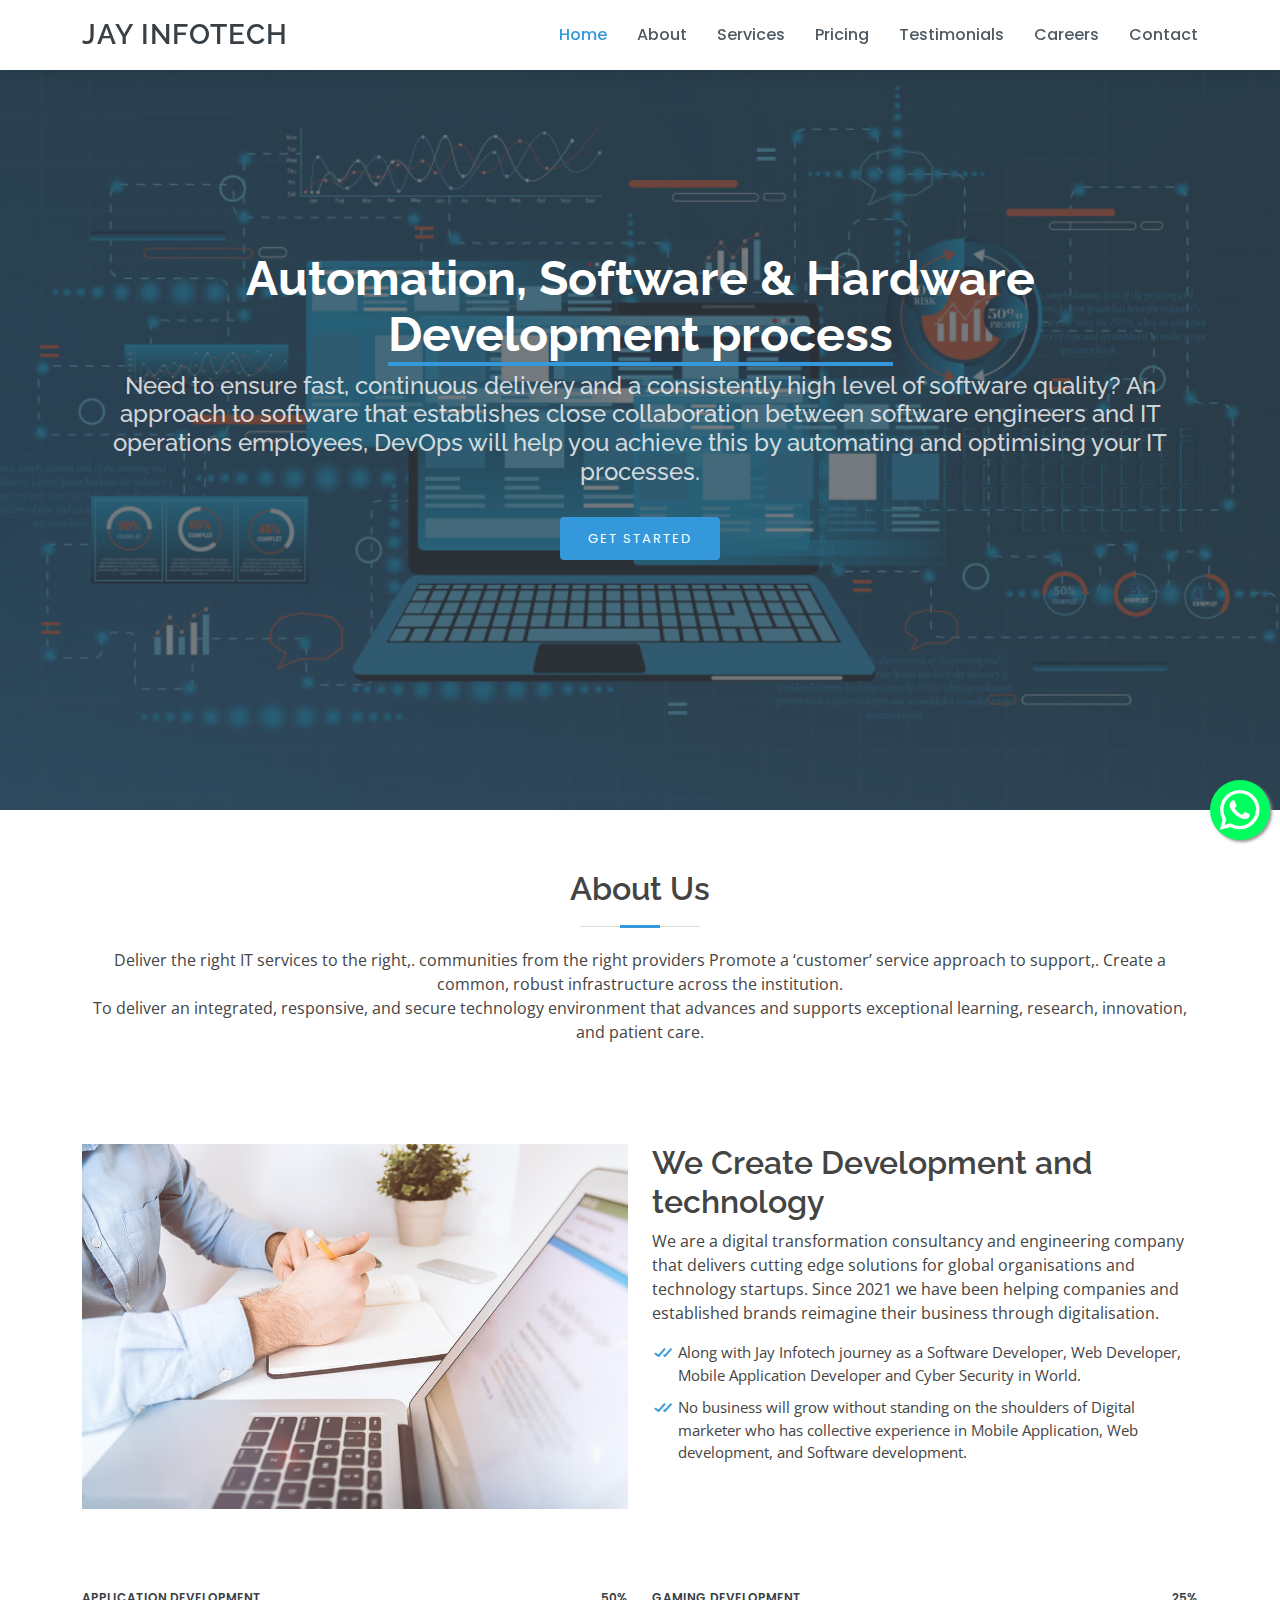
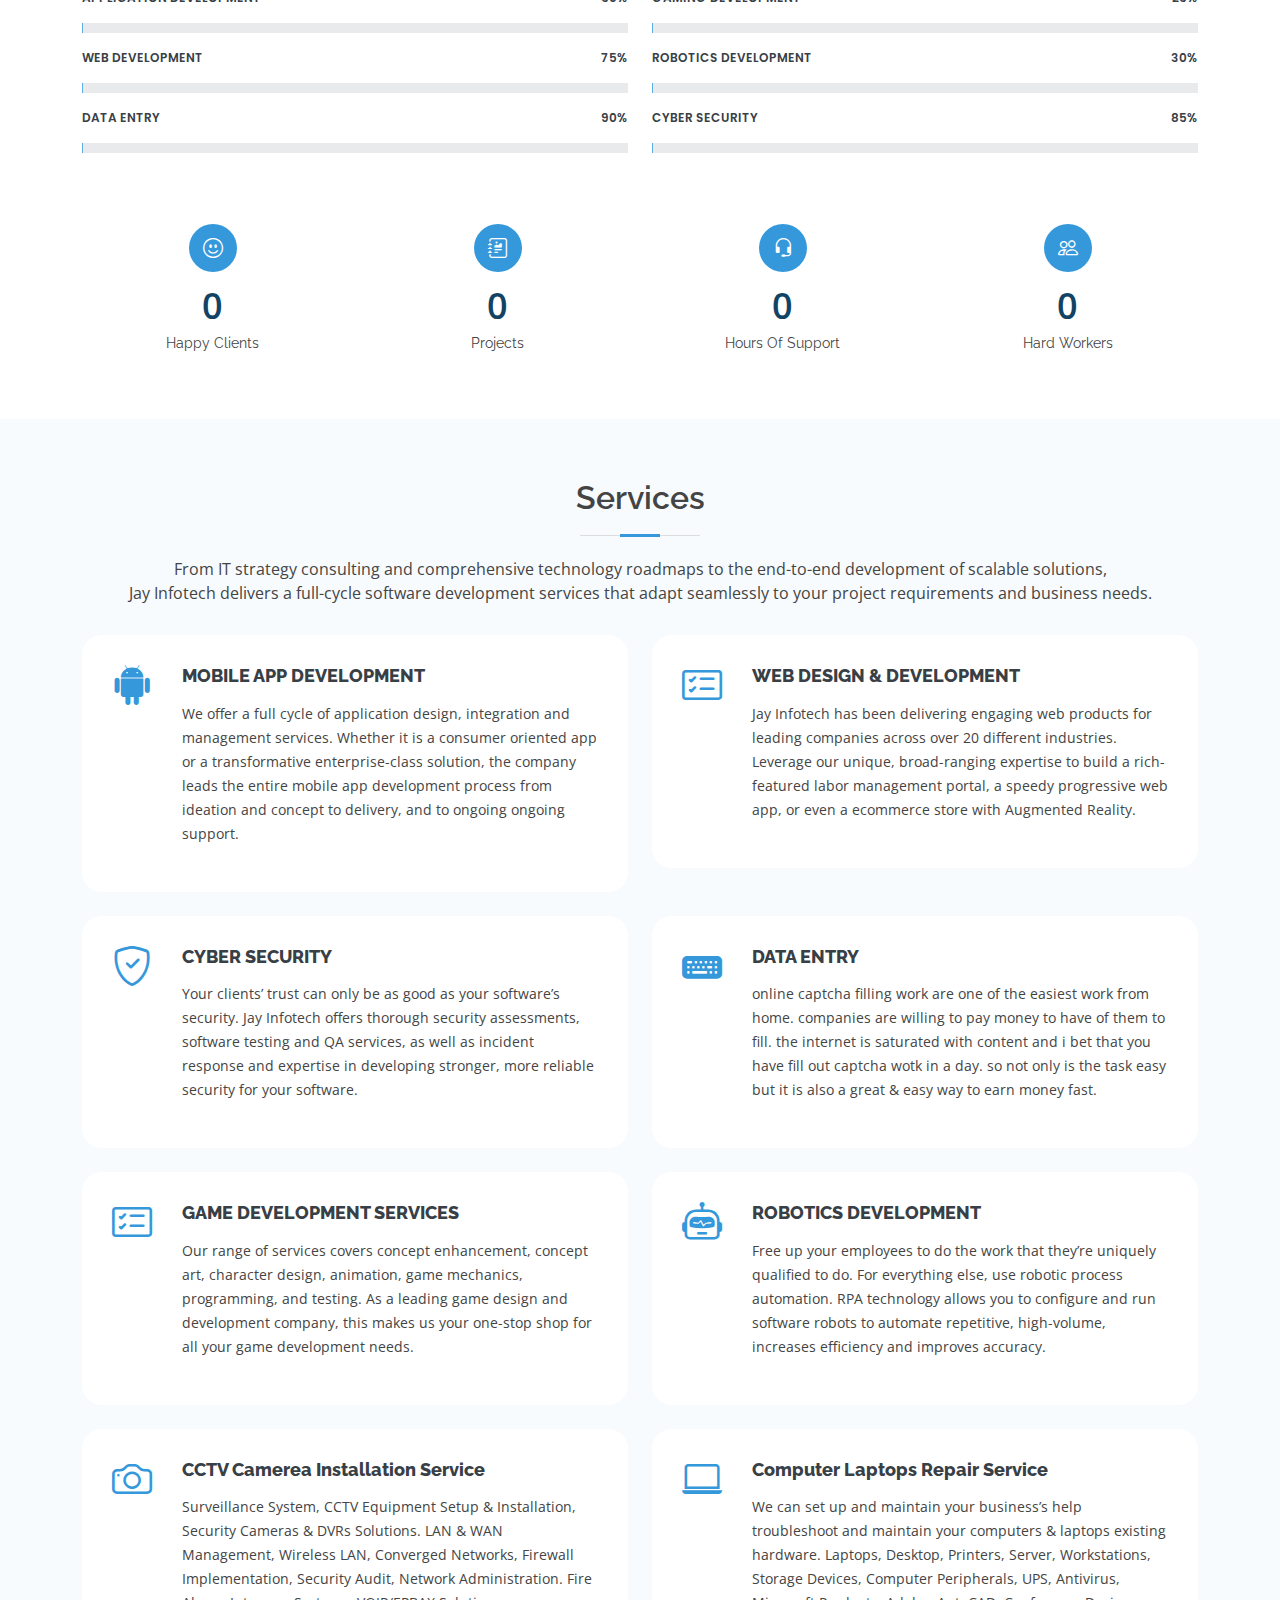
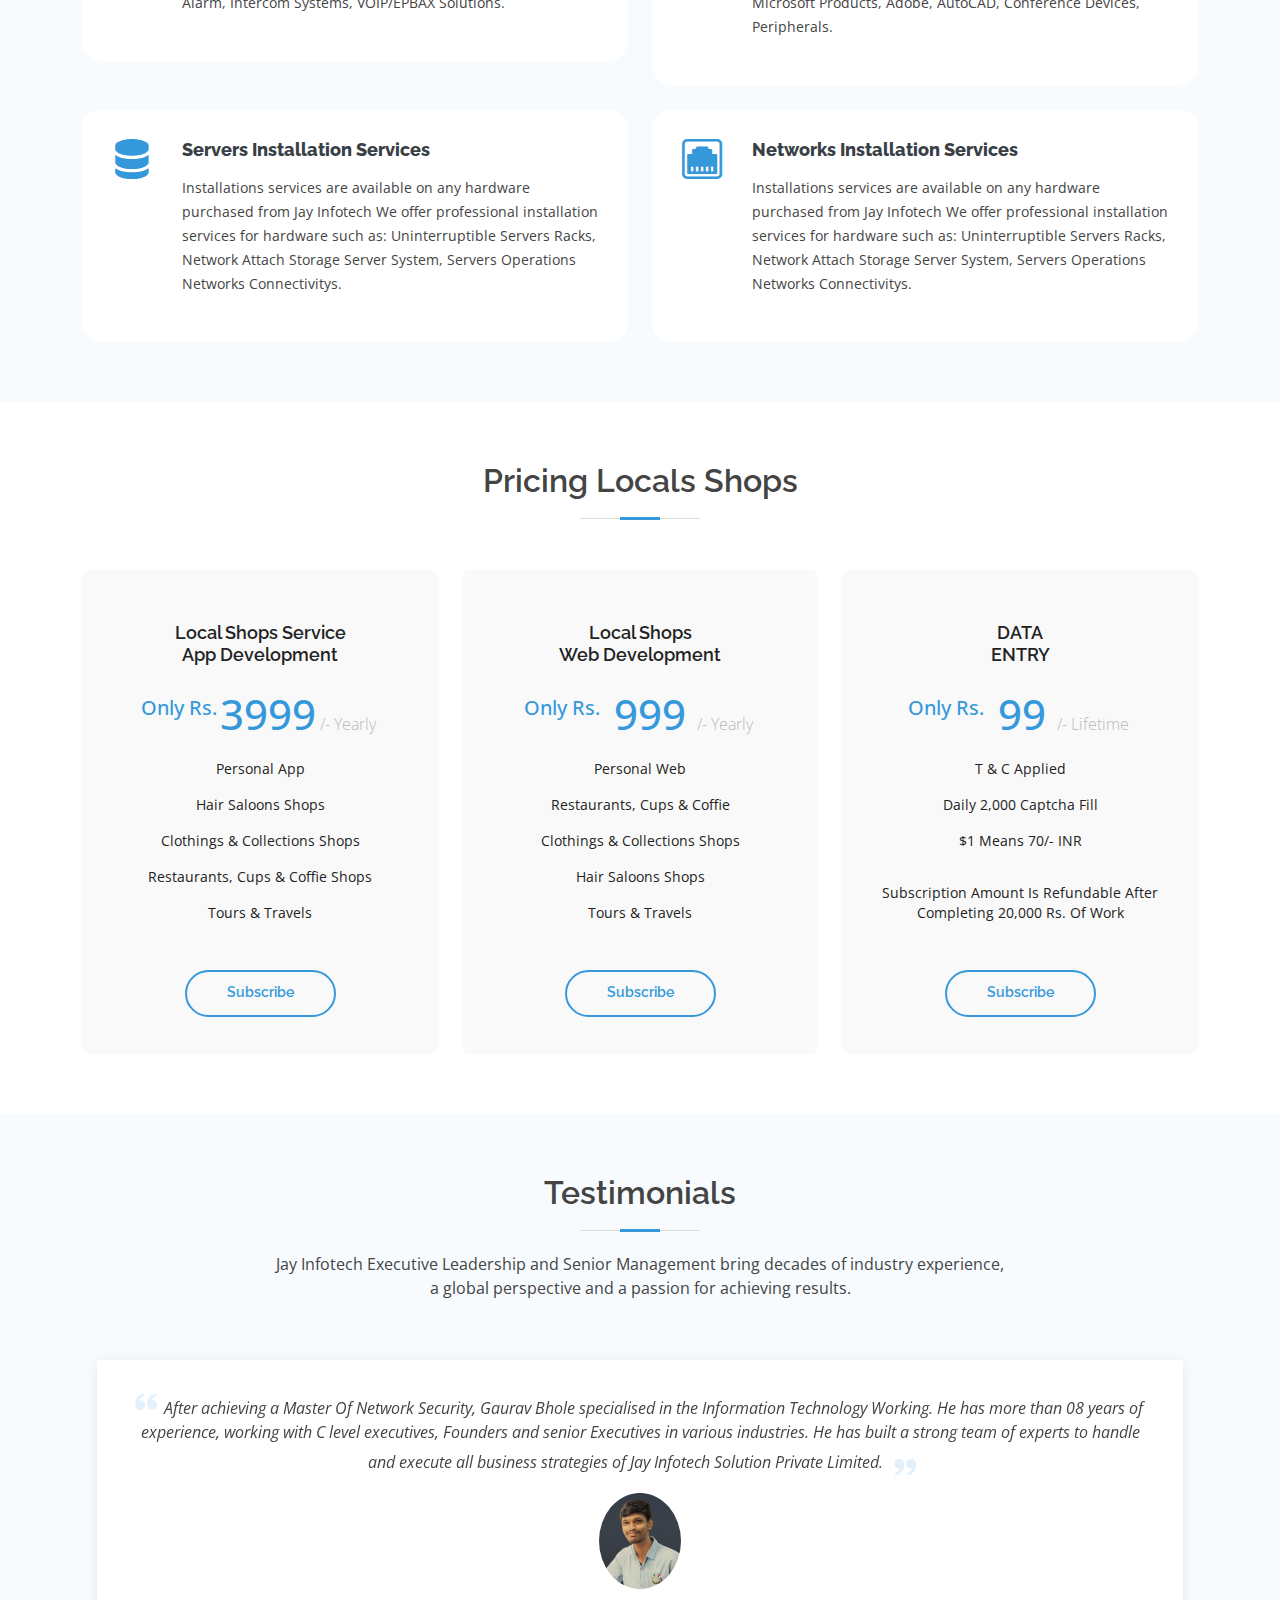
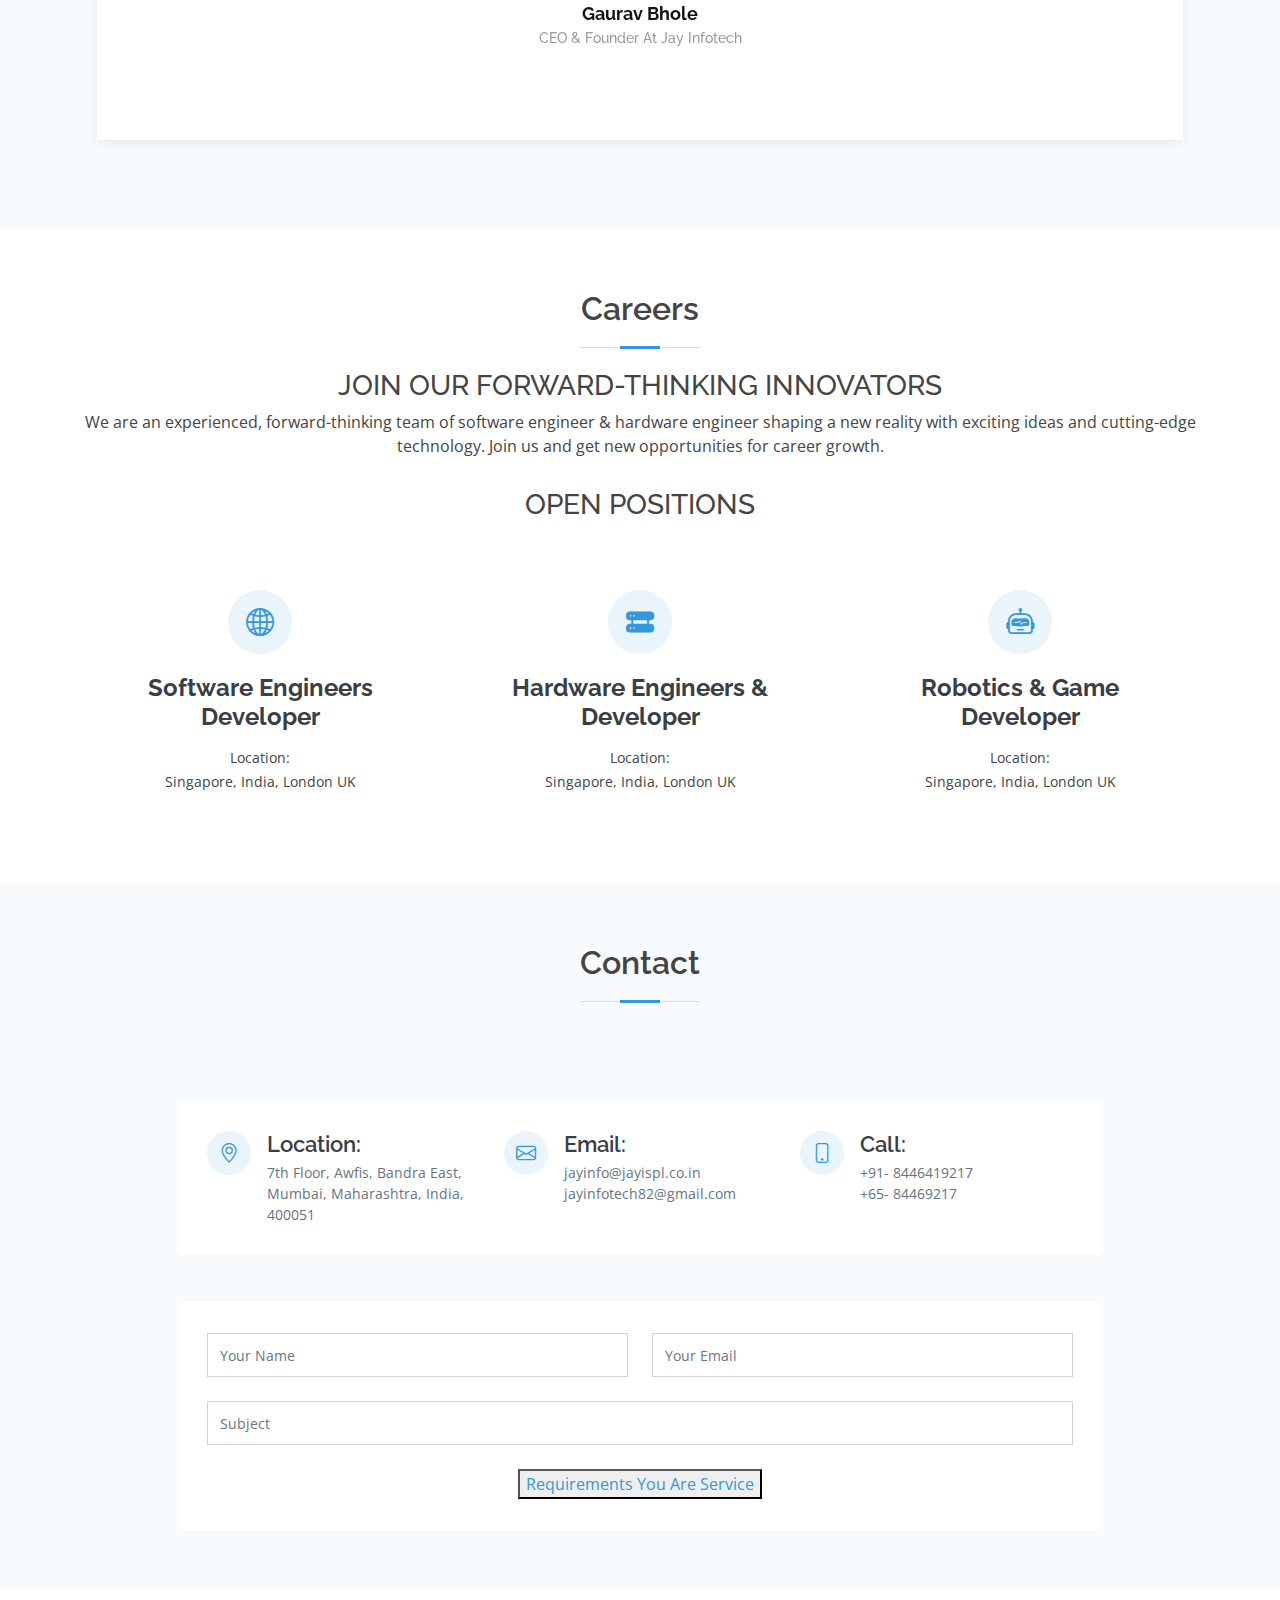
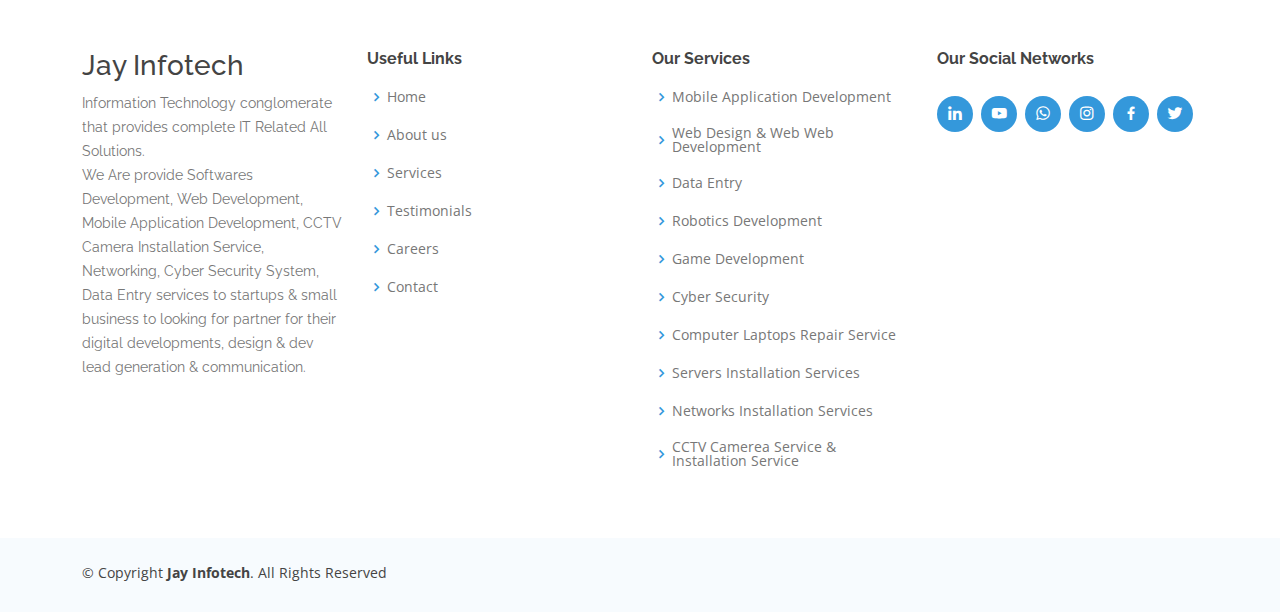
==== commit 9aab6fc2: "Update index.html" ====
--- a/index.html
+++ b/index.html
@@ -395,7 +395,7 @@
                     <div class="col-lg-4 col-md-6 mt-4 mt-md-0">
                         <div class="box" data-aos="zoom-in-left" data-aos-delay="200">
                             <h3>DATA <br> ENTRY</h3>
-                            <h4><sup>Only Rs.</sup> 4,999 <span> /- Lifetime </span></h4>
+                            <h4><sup>Only Rs.</sup> 99 <span> /- Lifetime </span></h4>
                             <ul>
                                 <li>T & C Applied </li>
                                 <li>Daily 2,000 Captcha Fill</li>
@@ -404,7 +404,7 @@
                                 <li>Subscription Amount Is Refundable After Completing 20,000 Rs. Of Work</li>
                             </ul>
                             <div class="btn-wrap">
-                                <a href="https://pmny.in/DrMayJkSSXPD" class="btn-buy">Subscribe</a>
+                                <a href="https://pmny.in/mrVsUTjQUfQR" class="btn-buy">Subscribe</a>
                             </div>
                         </div>
                     </div>
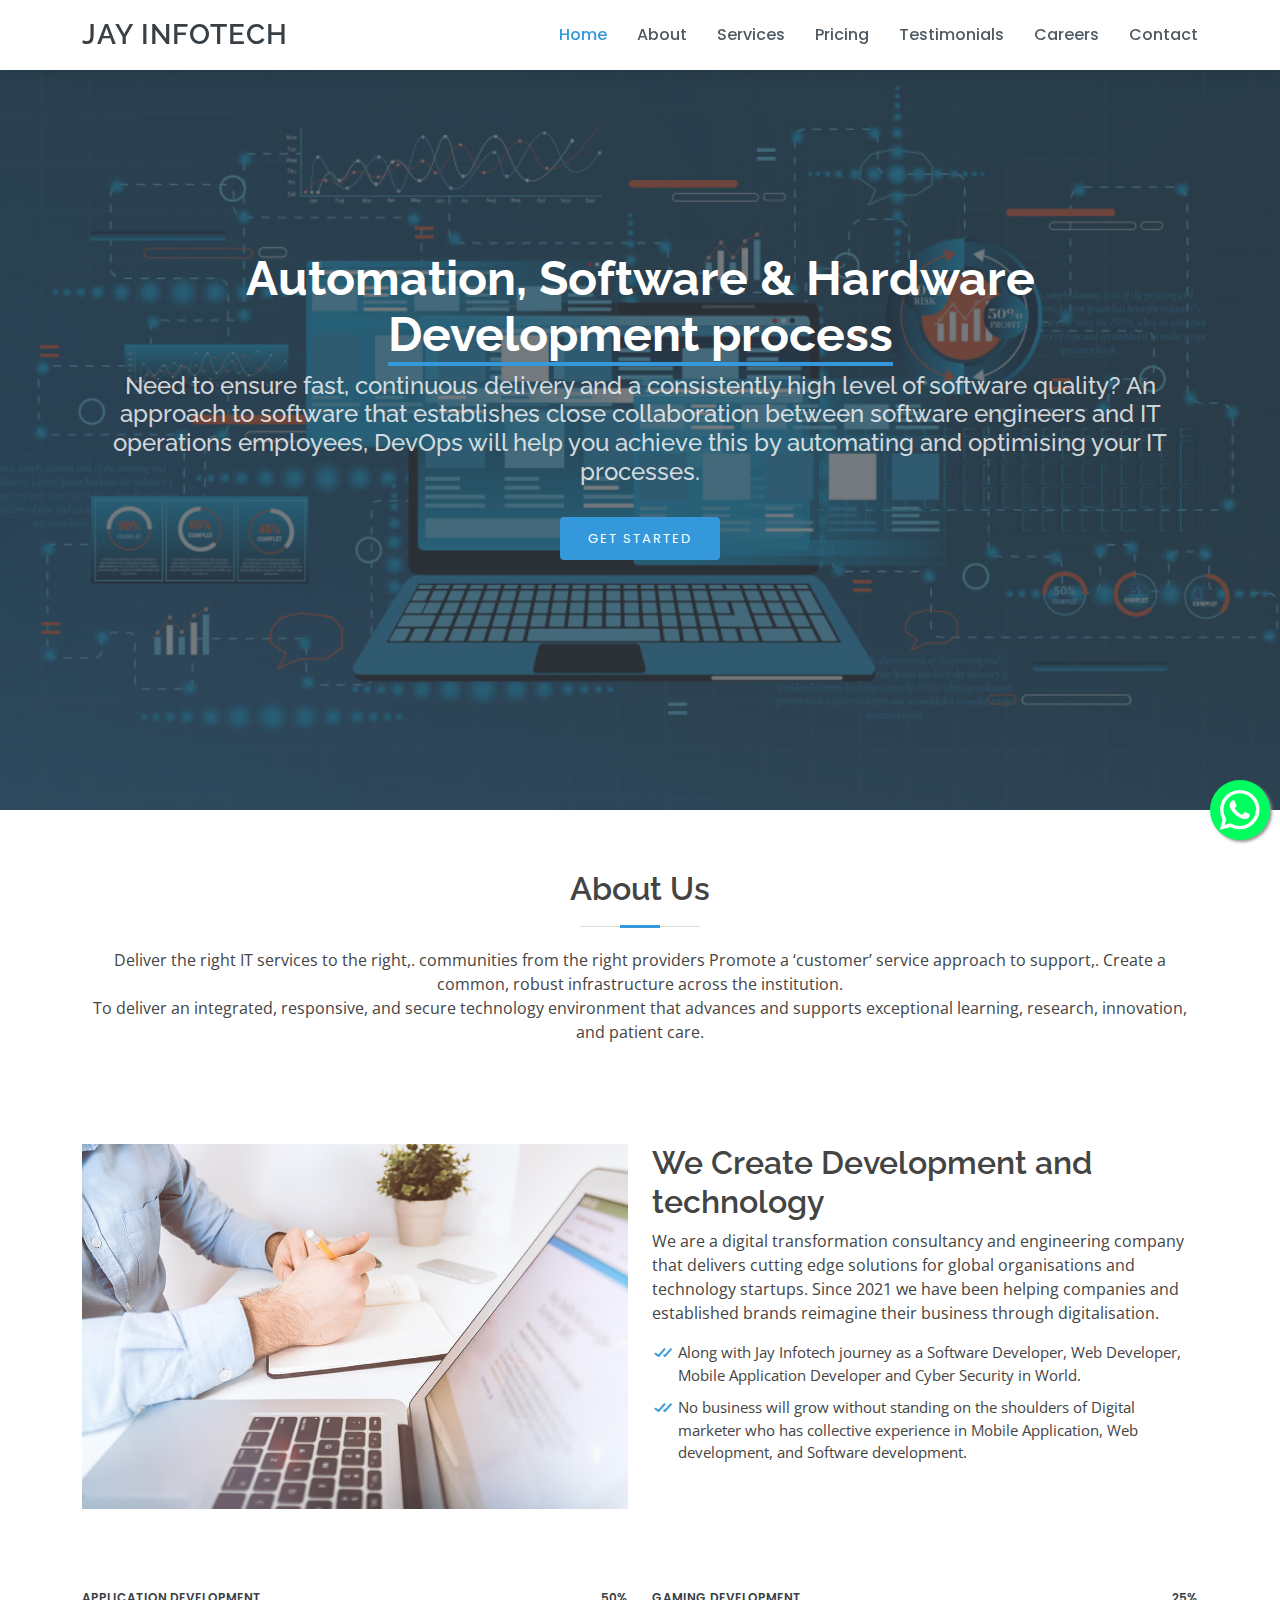
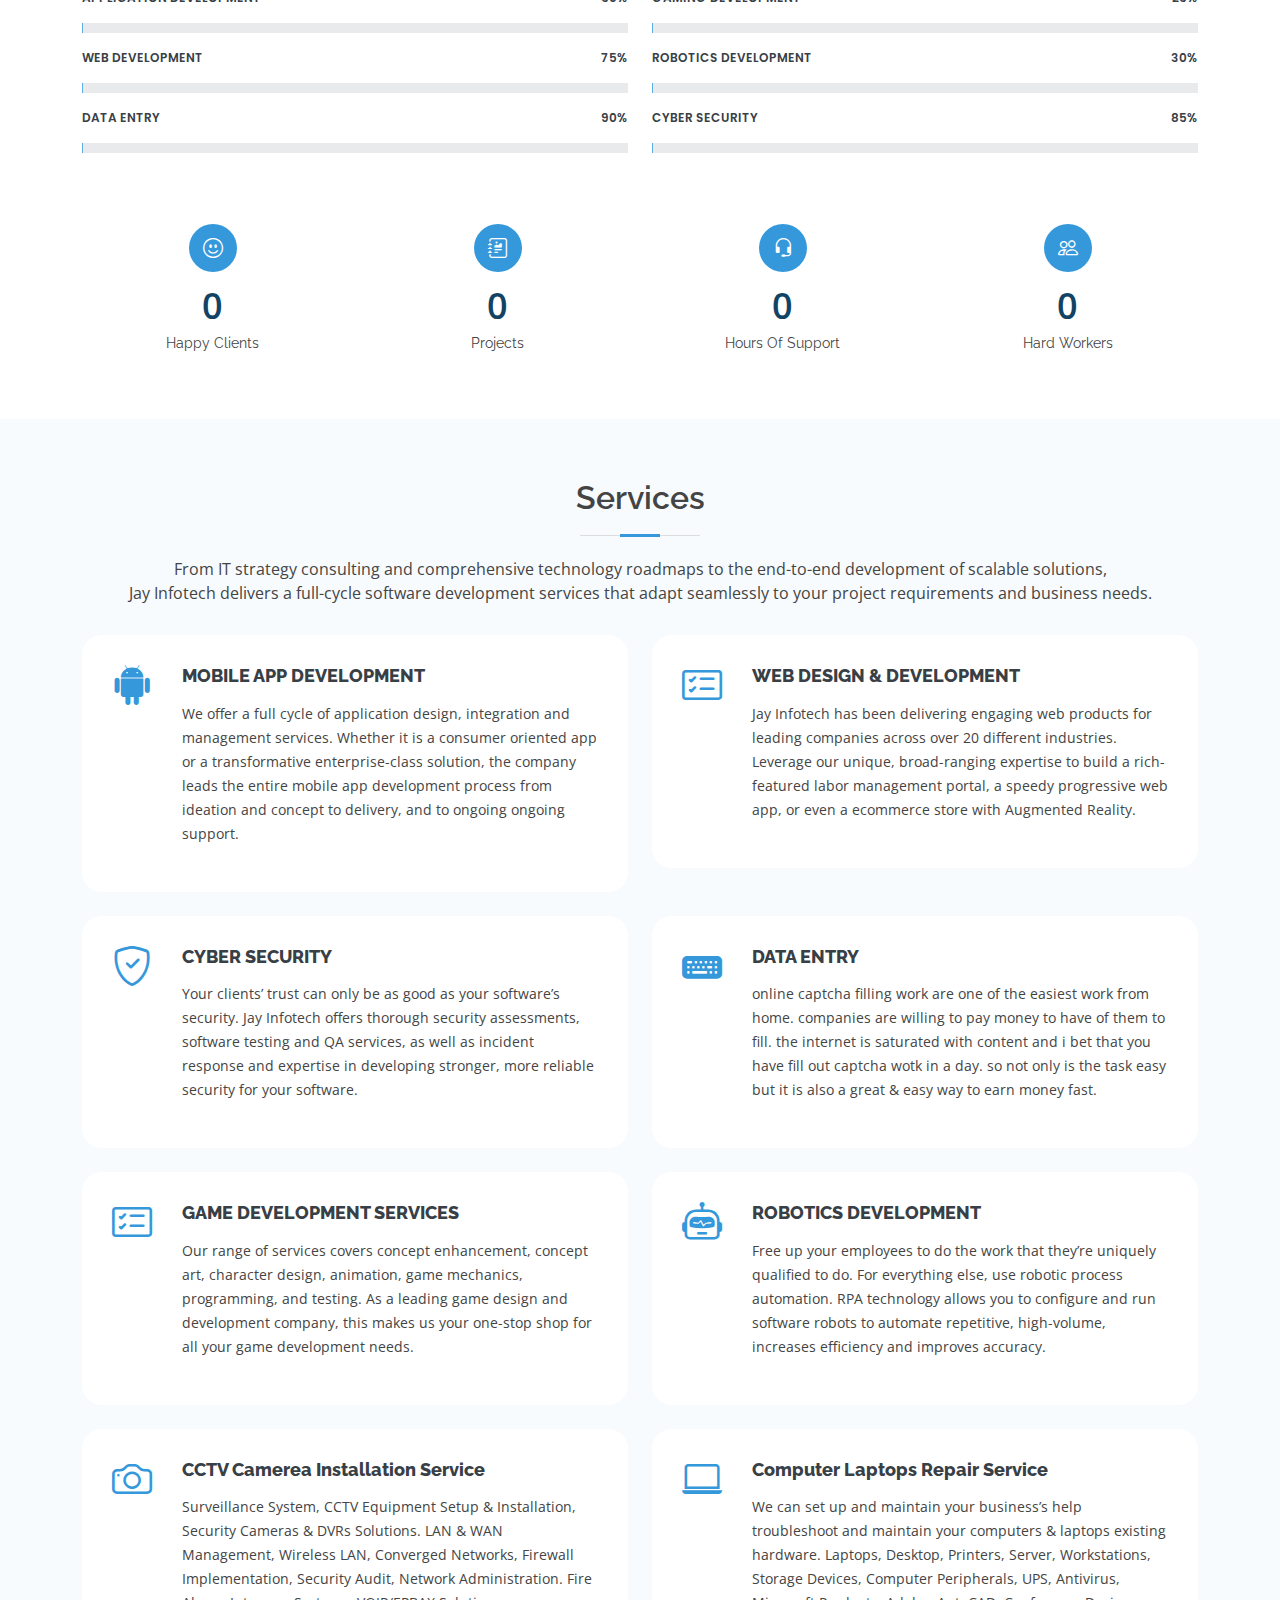
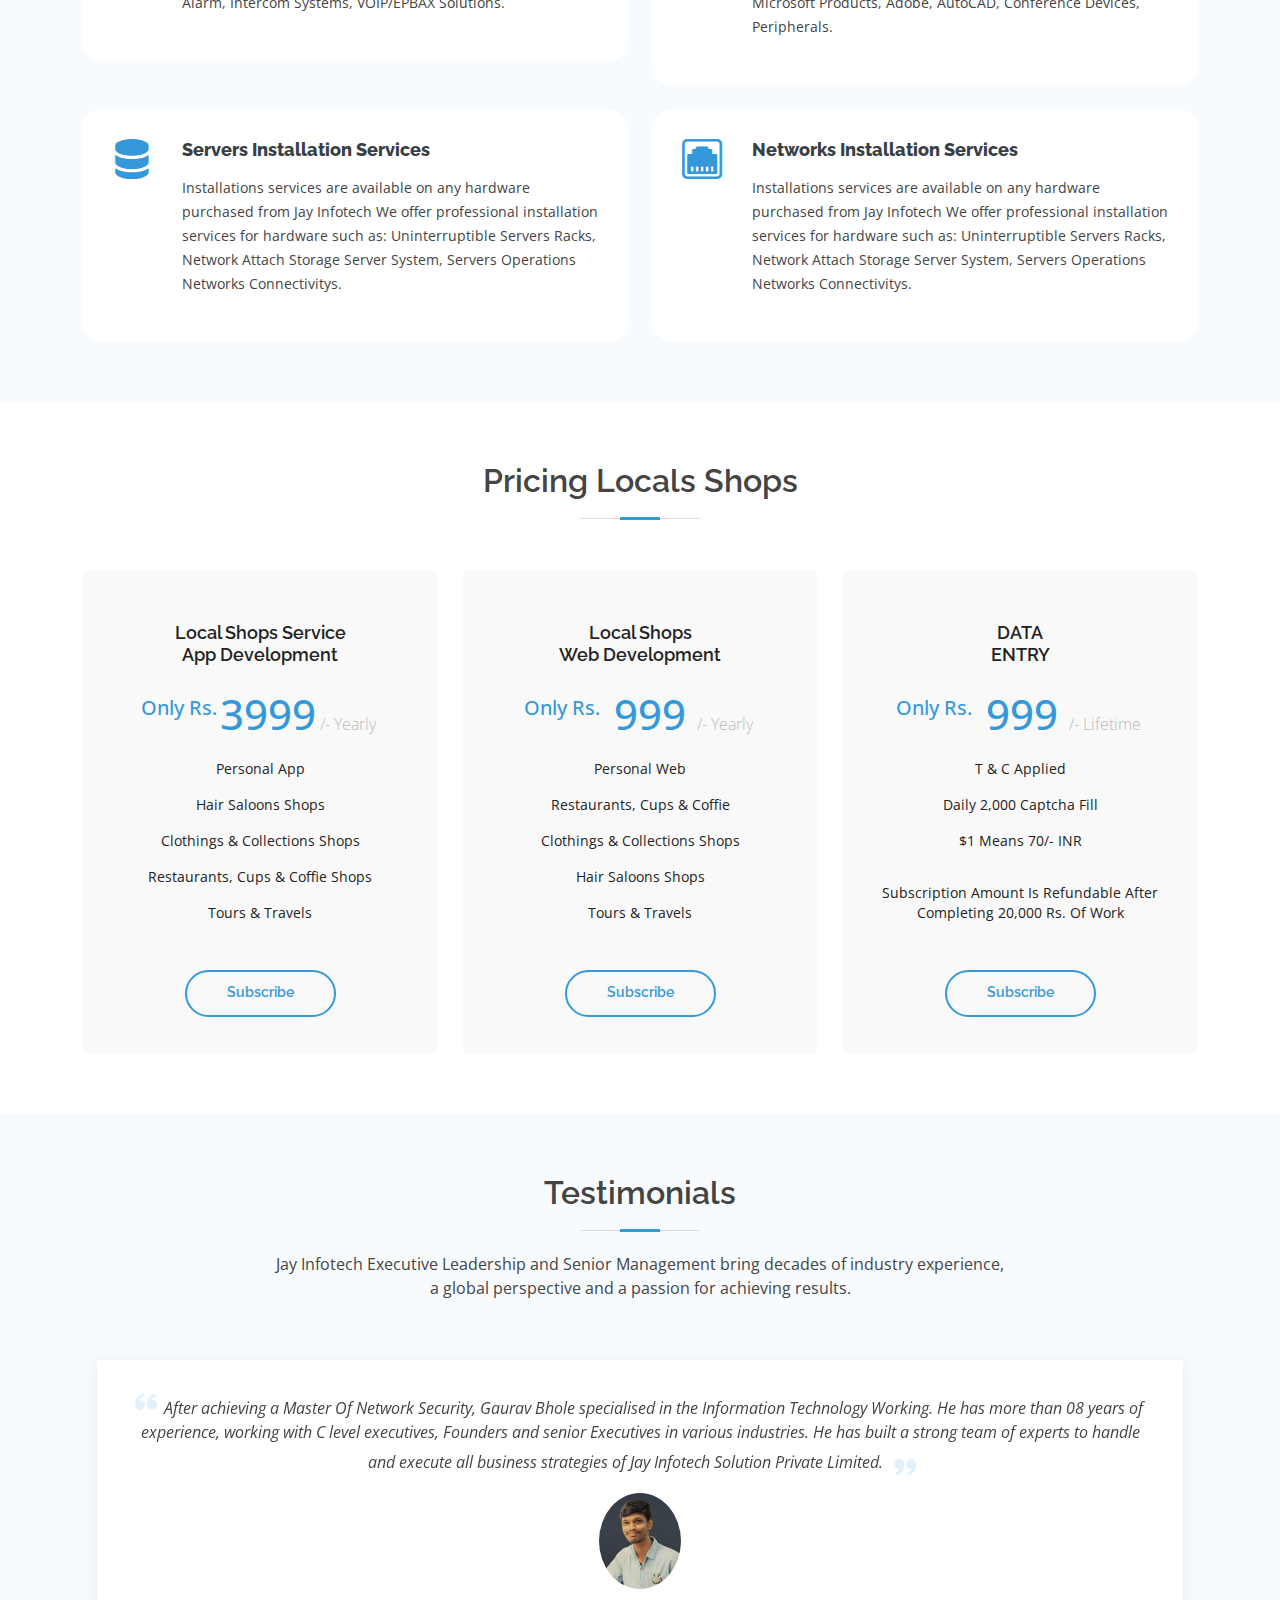
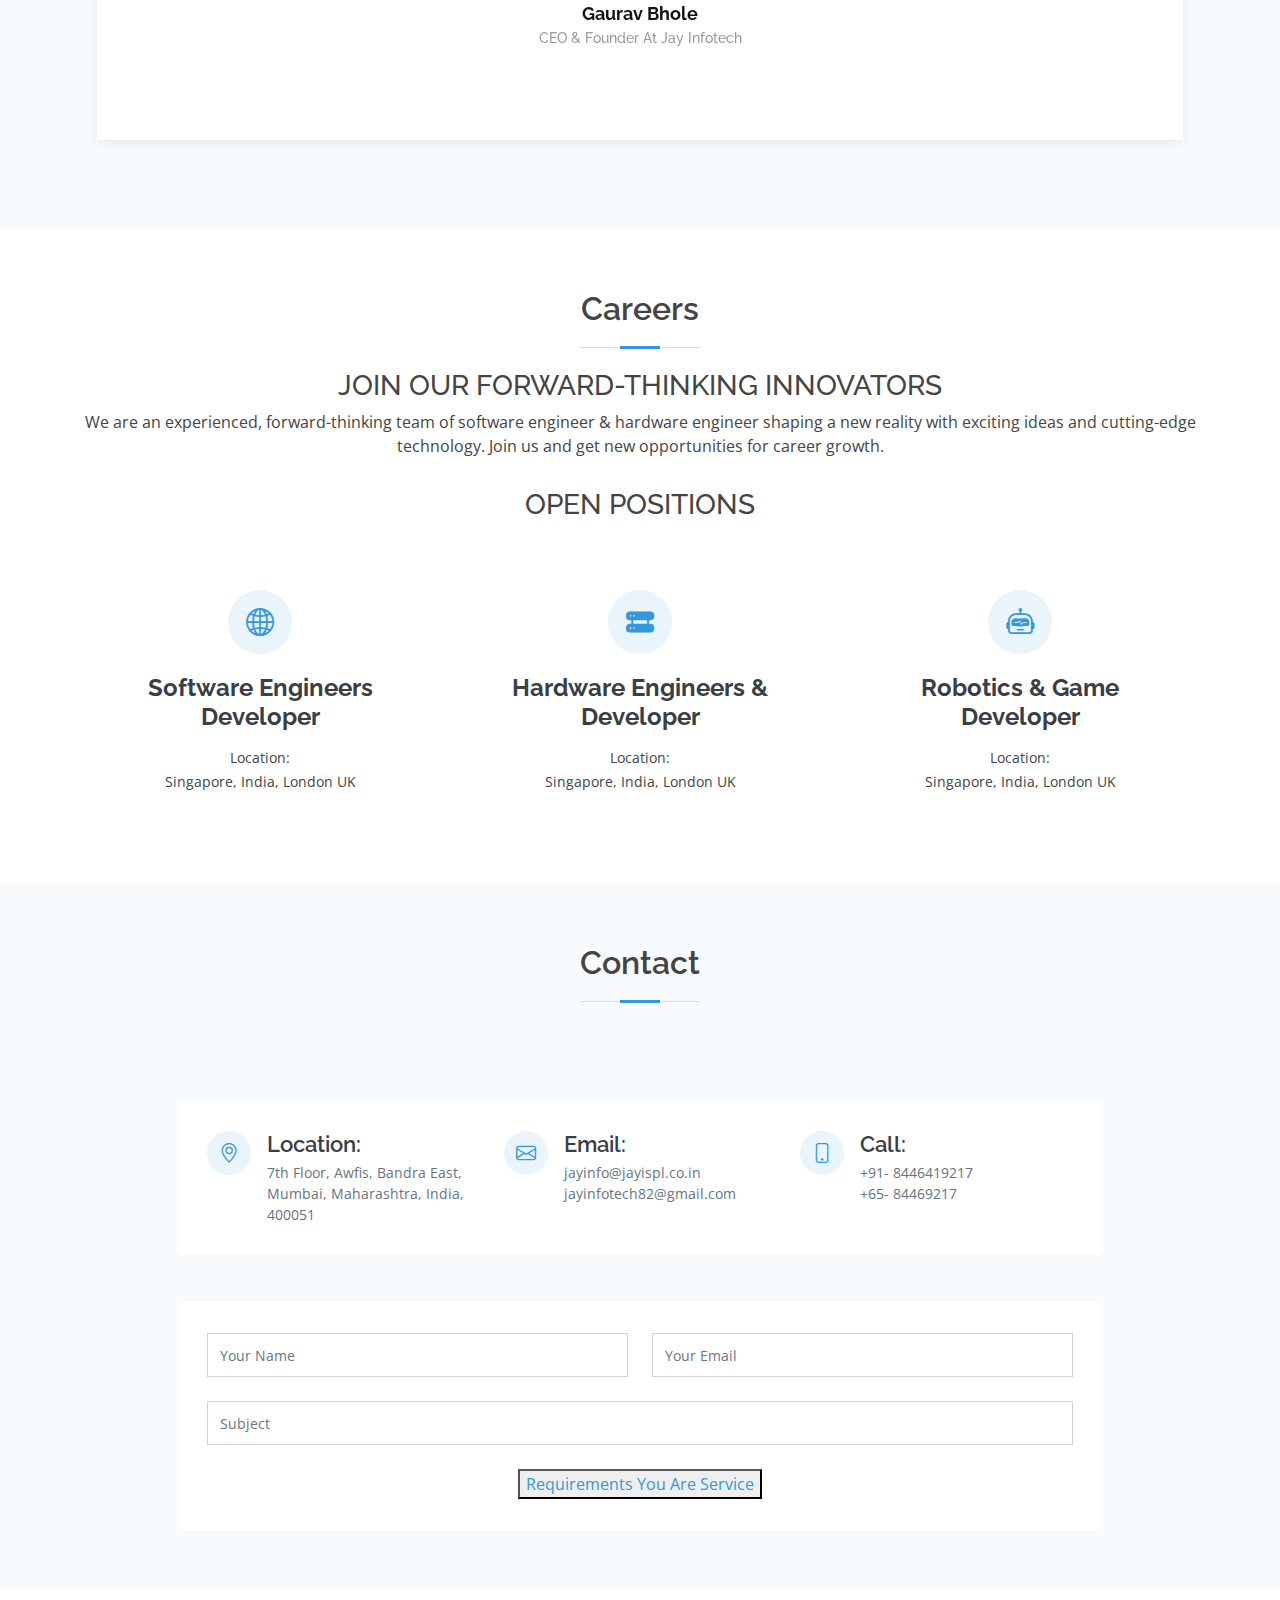
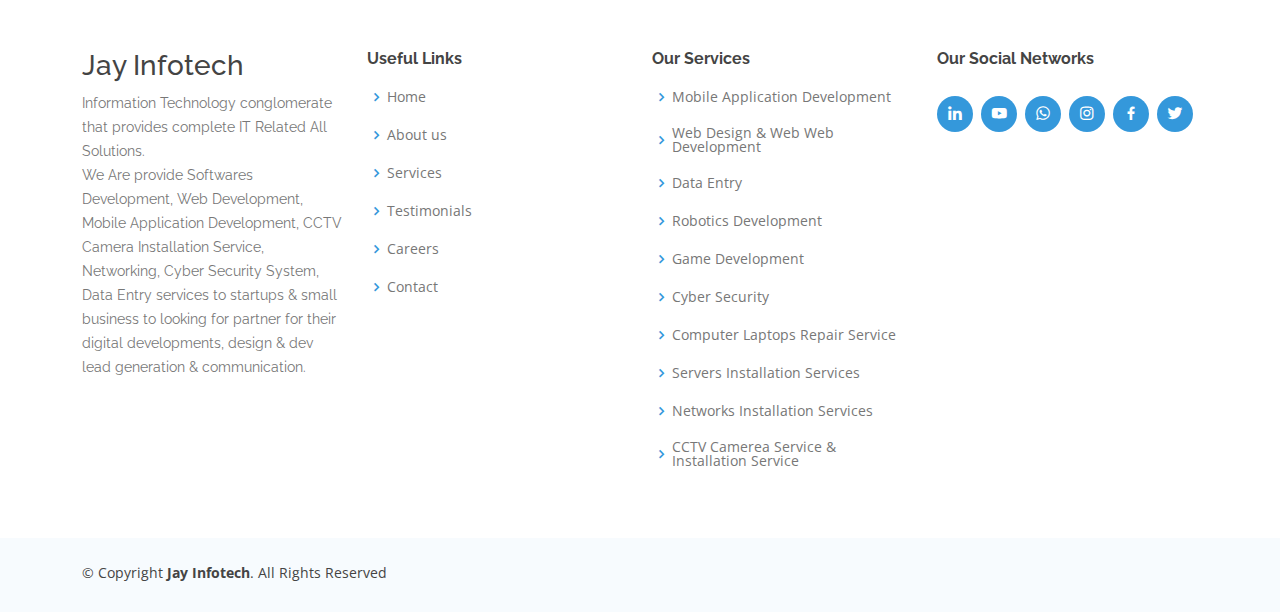
==== commit 74270be4: "Update index.html" ====
--- a/index.html
+++ b/index.html
@@ -395,7 +395,7 @@
                     <div class="col-lg-4 col-md-6 mt-4 mt-md-0">
                         <div class="box" data-aos="zoom-in-left" data-aos-delay="200">
                             <h3>DATA <br> ENTRY</h3>
-                            <h4><sup>Only Rs.</sup> 99 <span> /- Lifetime </span></h4>
+                            <h4><sup>Only Rs.</sup> 999 <span> /- Lifetime </span></h4>
                             <ul>
                                 <li>T & C Applied </li>
                                 <li>Daily 2,000 Captcha Fill</li>
@@ -404,7 +404,7 @@
                                 <li>Subscription Amount Is Refundable After Completing 20,000 Rs. Of Work</li>
                             </ul>
                             <div class="btn-wrap">
-                                <a href="https://pmny.in/mrVsUTjQUfQR" class="btn-buy">Subscribe</a>
+                                <a href="https://pmny.in/UIQj0Atttj7Y" class="btn-buy">Subscribe</a>
                             </div>
                         </div>
                     </div>
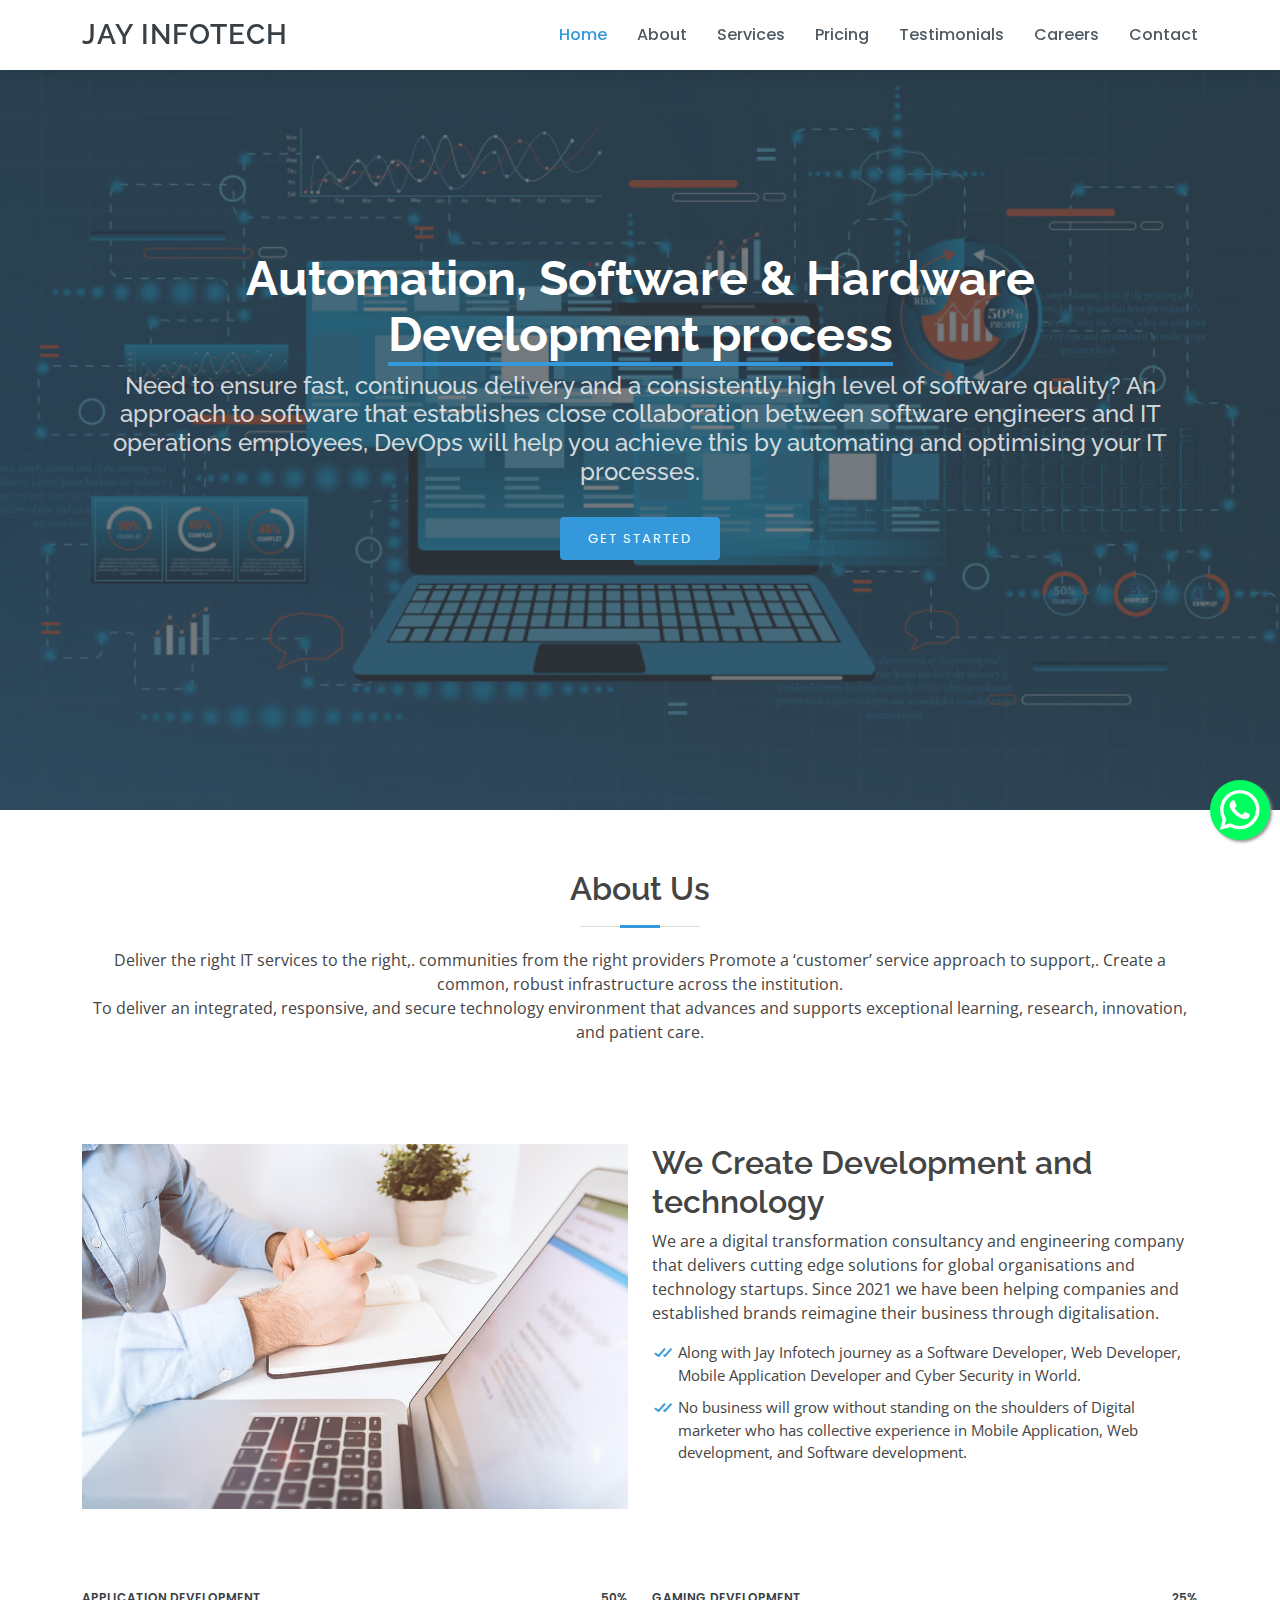
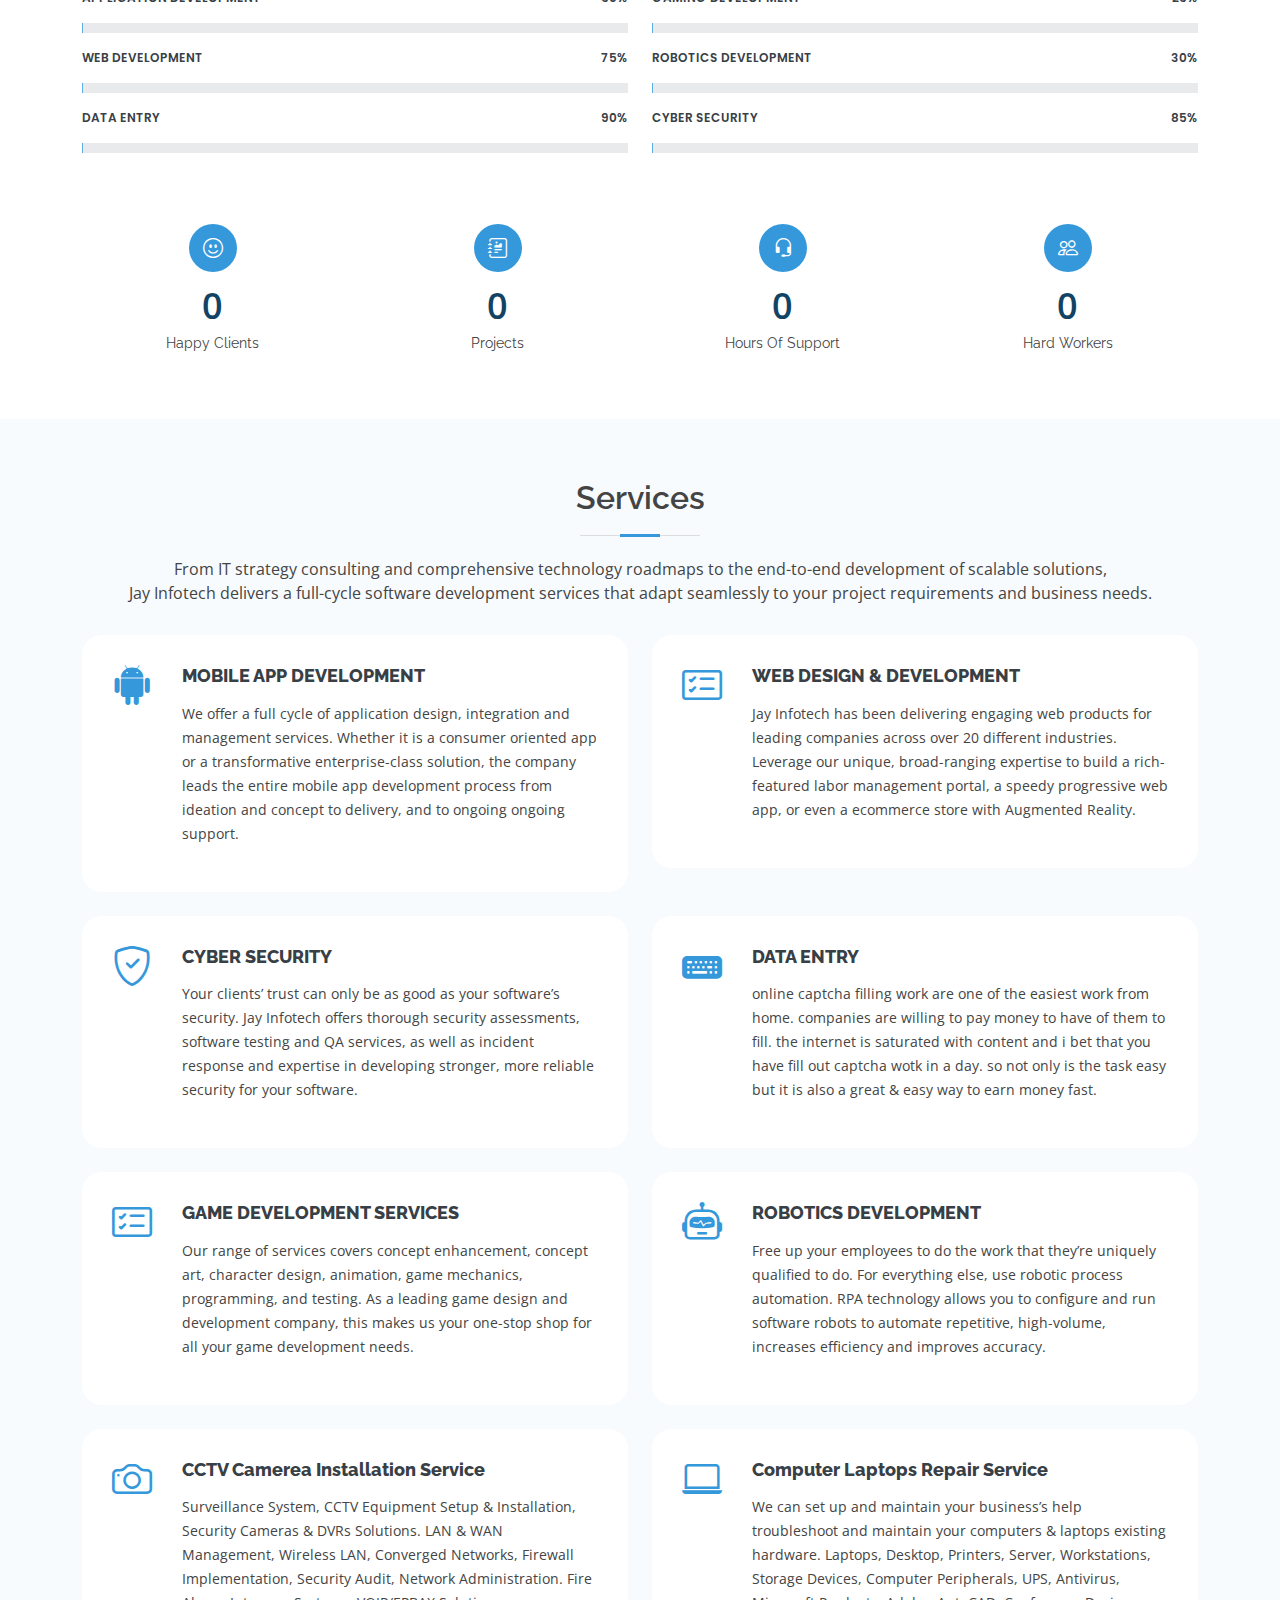
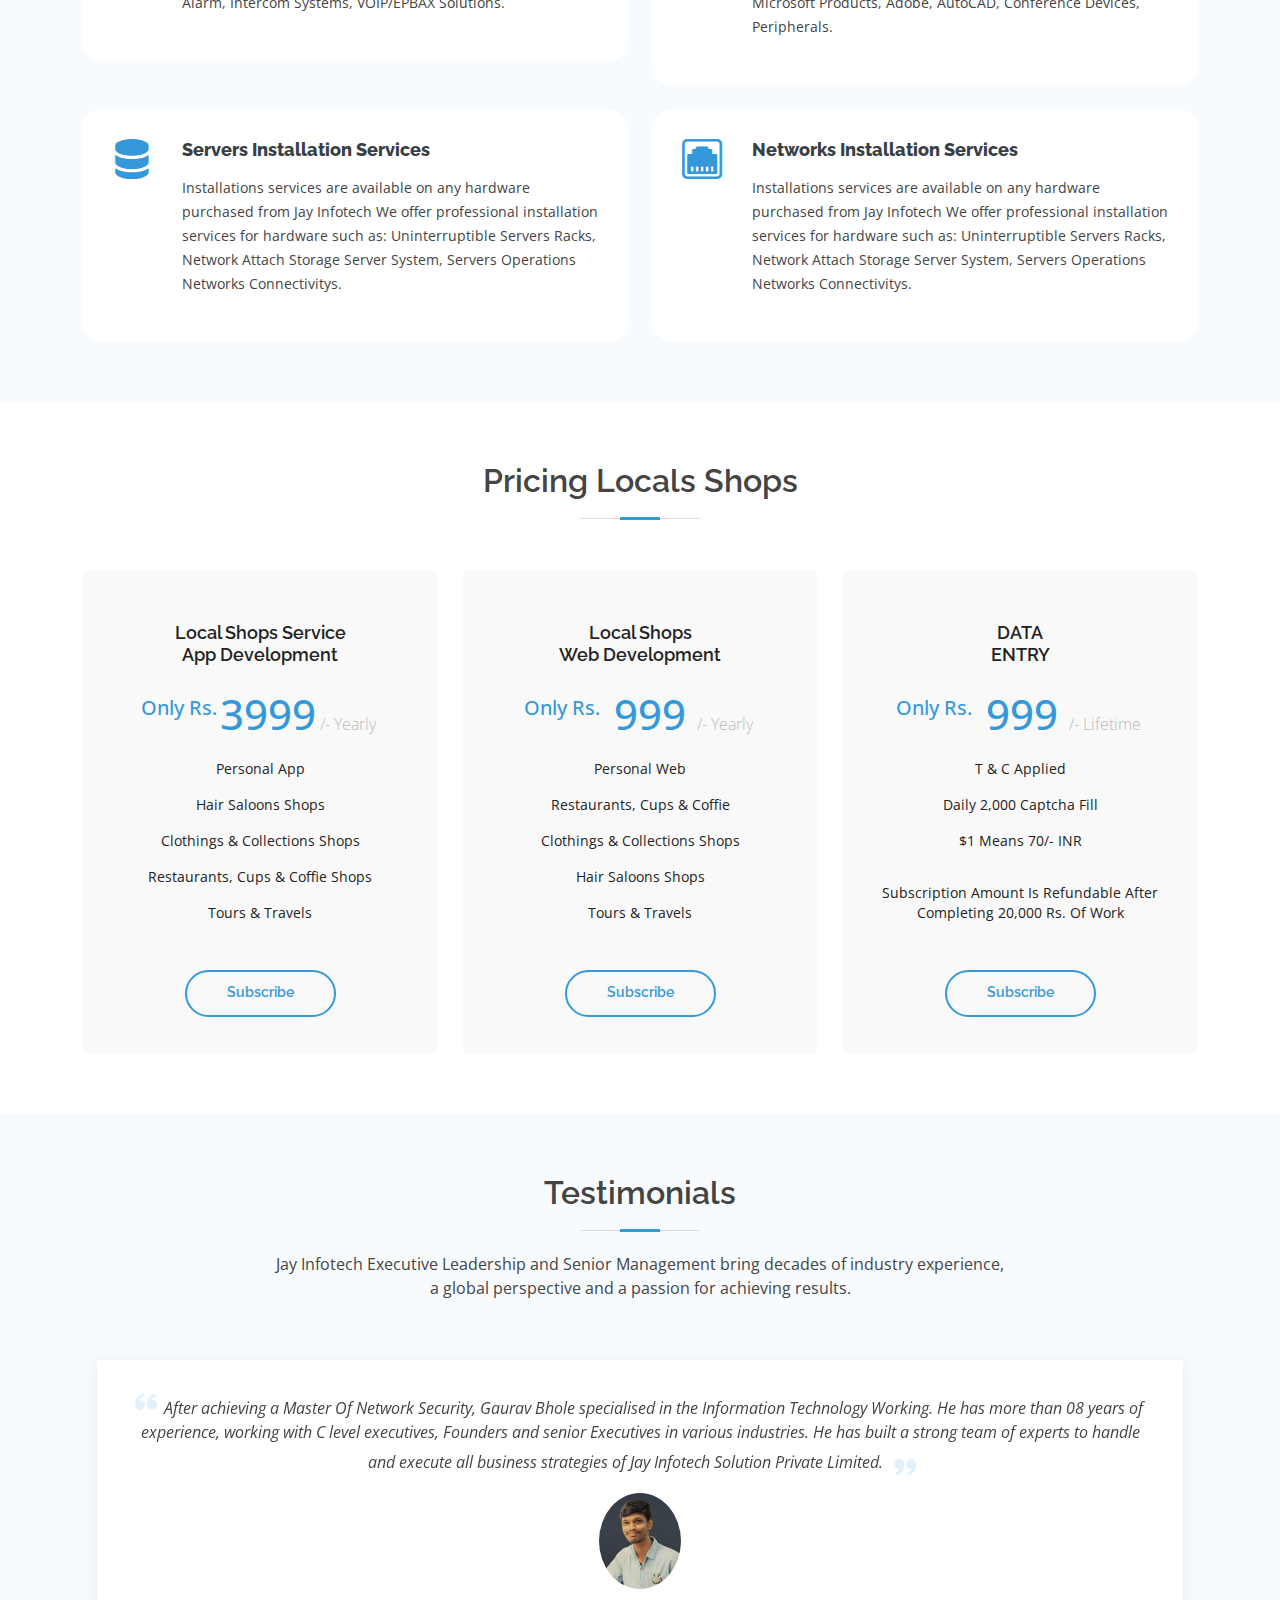
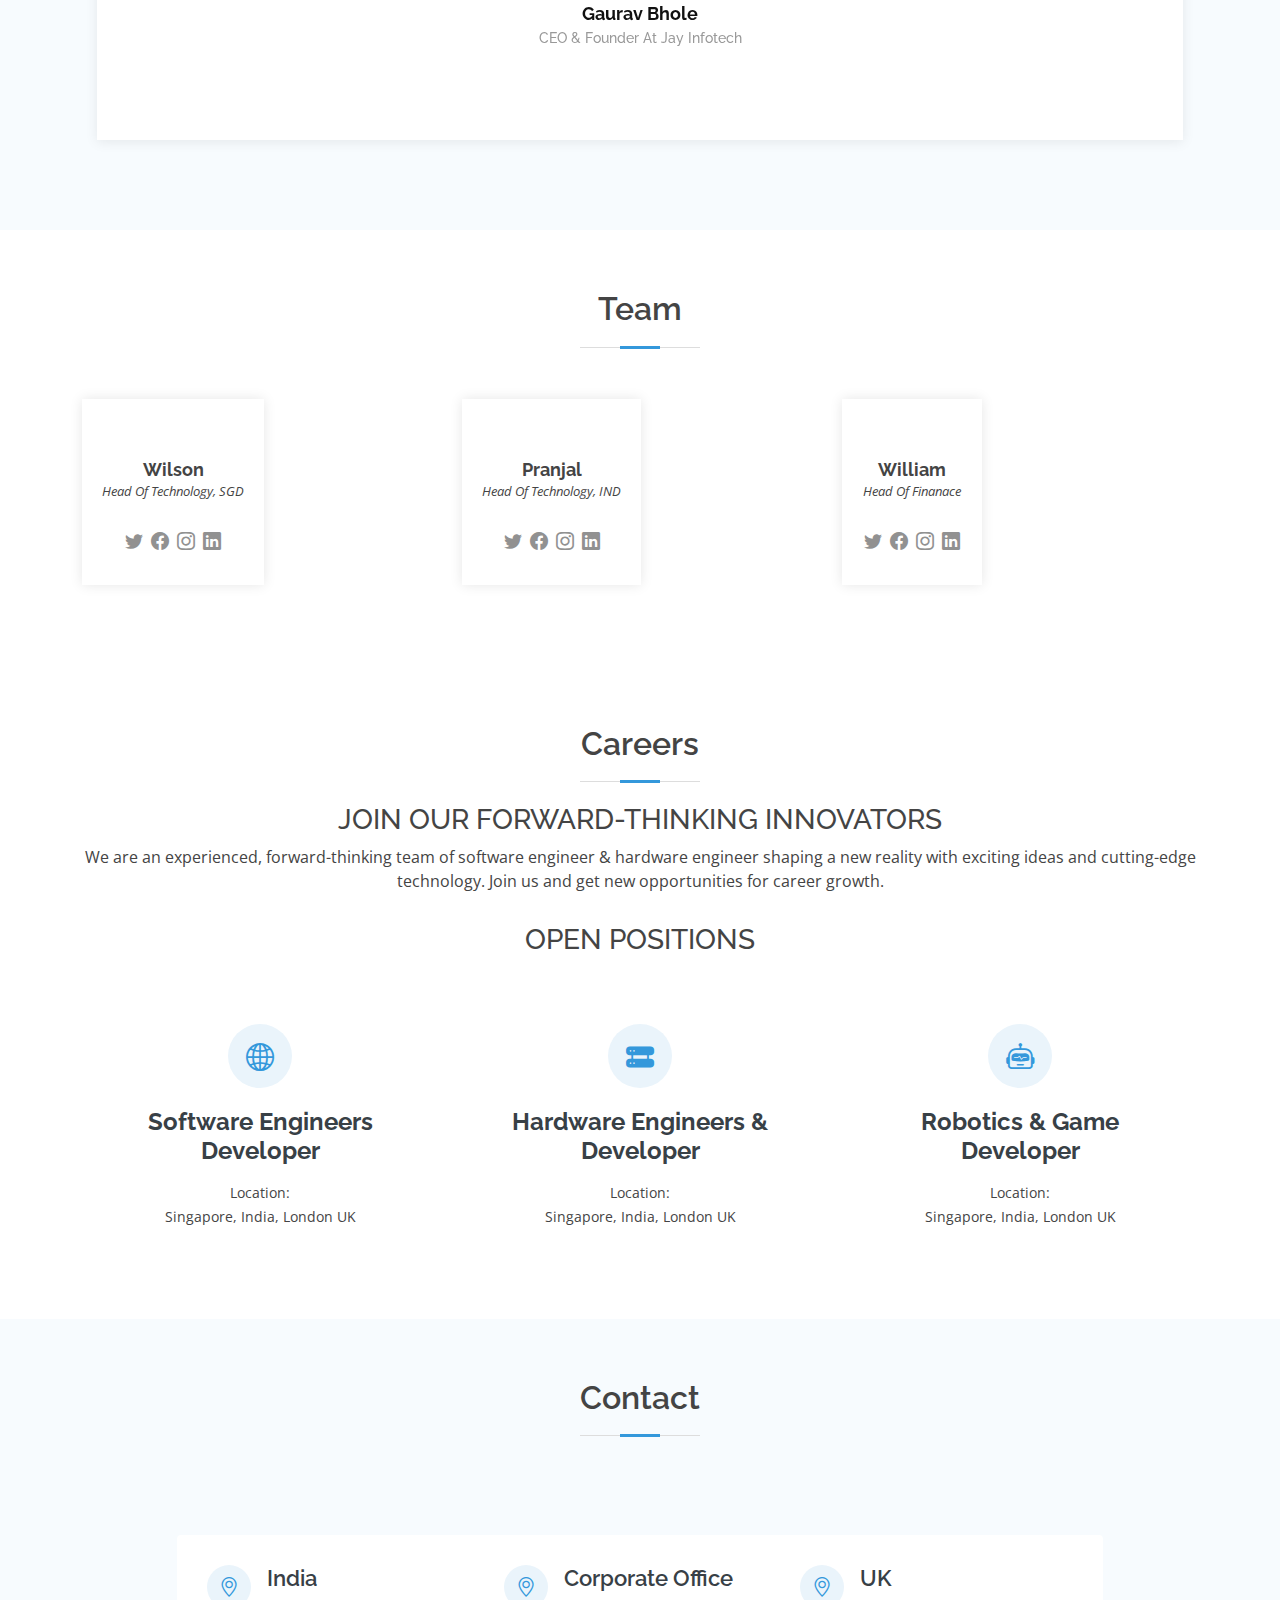
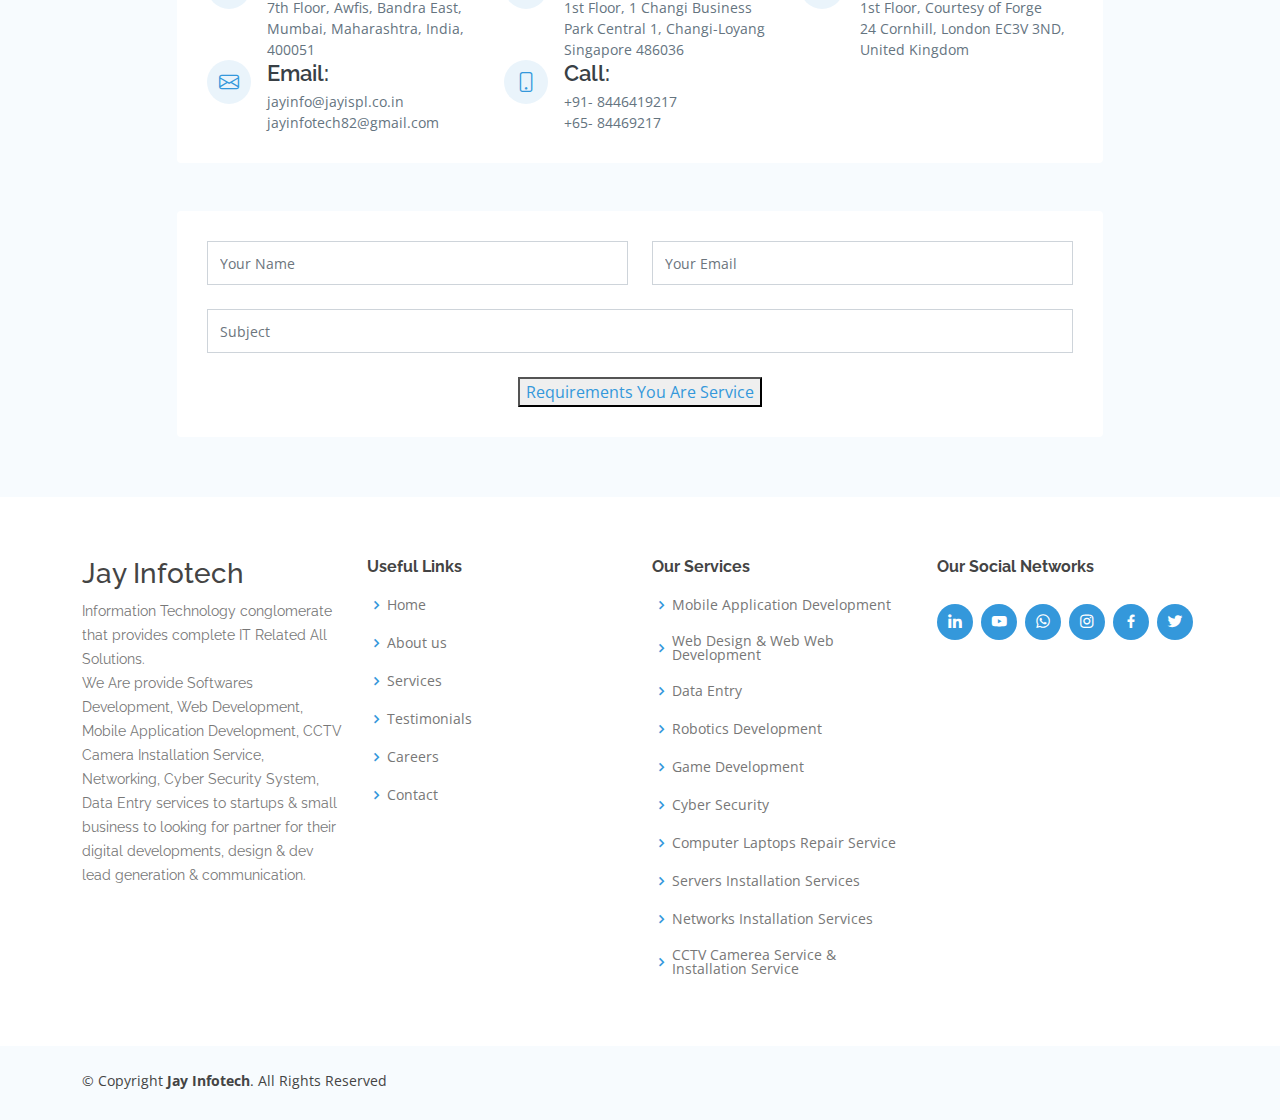
==== commit 56eb9b88: "Update index.html" ====
--- a/index.html
+++ b/index.html
@@ -450,6 +450,67 @@
 <!-- End Testimonials Section -->
 
 
+<!-- ======= Team Section ======= -->
+<section id="team" class="team">
+    <div class="container">
+
+        <div class="section-title">
+            <h2>Team</h2>
+            <p></p>
+        </div>
+
+        <div class="row">
+            <div class="col-lg-4 col-md-6 d-flex align-items-stretch">
+                <div class="member">
+                    <img src="assets/img/team/icin.png" alt="">
+                    <h4>Wilson</h4>
+                    <span>Head Of Technology, SGD</span>
+                    <p>
+
+                    </p>
+                    <div class="social">
+                        <a href=""><i class="bi bi-twitter"></i></a>
+                        <a href=""><i class="bi bi-facebook"></i></a>
+                        <a href=""><i class="bi bi-instagram"></i></a>
+                        <a href=""><i class="bi bi-linkedin"></i></a>
+                    </div>
+                </div>
+            </div>
+
+            <div class="col-lg-4 col-md-6 d-flex align-items-stretch">
+                <div class="member">
+                    <img src="assets/img/team/icin.png" alt="">
+                    <h4>Pranjal</h4>
+                    <span>Head Of Technology, IND</span>
+                    <p></p>
+                    <div class="social">
+                        <a href=""><i class="bi bi-twitter"></i></a>
+                        <a href=""><i class="bi bi-facebook"></i></a>
+                        <a href=""><i class="bi bi-instagram"></i></a>
+                        <a href=""><i class="bi bi-linkedin"></i></a>
+                    </div>
+                </div>
+            </div>
+
+            <div class="col-lg-4 col-md-6 d-flex align-items-stretch">
+                <div class="member">
+                    <img src="assets/img/team/icin.png" alt="">
+                    <h4>William</h4>
+                    <span>Head Of Finanace </span>
+                    <p></p>
+                    <div class="social">
+                        <a href=""><i class="bi bi-twitter"></i></a>
+                        <a href=""><i class="bi bi-facebook"></i></a>
+                        <a href=""><i class="bi bi-instagram"></i></a>
+                        <a href=""><i class="bi bi-linkedin"></i></a>
+                    </div>
+                </div>
+            </div>
+        </div>
+    </div>
+</section>
+<!-- End Team Section -->
+
 <!-- ======= Start Careers ======= -->
 <section id="Careers" class="Careers">
     <div class="container">
@@ -517,8 +578,20 @@
                     <div class="row">
                         <div class="col-lg-4 info">
                             <i class="bi bi-geo-alt"></i>
-                            <h4>Location:</h4>
+                            <h4>India </h4>
                             <p>7th Floor, Awfis, Bandra East,<br> Mumbai, Maharashtra, India, 400051</p>
+                        </div>
+
+                        <div class="col-lg-4 info">
+                            <i class="bi bi-geo-alt"></i>
+                            <h4>Corporate Office </h4>
+                            <p>1st Floor, 1 Changi Business Park Central 1, Changi-Loyang Singapore 486036</p>
+                        </div>
+
+                        <div class="col-lg-4 info">
+                            <i class="bi bi-geo-alt"></i>
+                            <h4>UK </h4>
+                            <p>1st Floor, Courtesy of Forge <br> 24 Cornhill, London EC3V 3ND, United Kingdom </p>
                         </div>
 
                         <div class="col-lg-4 info mt-4 mt-lg-0">
@@ -531,12 +604,10 @@
                             <i class="bi bi-phone"></i>
                             <h4>Call:</h4>
                             <p>+91- 8446419217 <br> +65- 84469217</p>
-                        </div>
-                    </div>
-                </div>
-
-            </div>
-
+                       </div>
+                    </div>
+                </div>
+            </div>
         </div>
 
         <div class="row mt-5 justify-content-center">
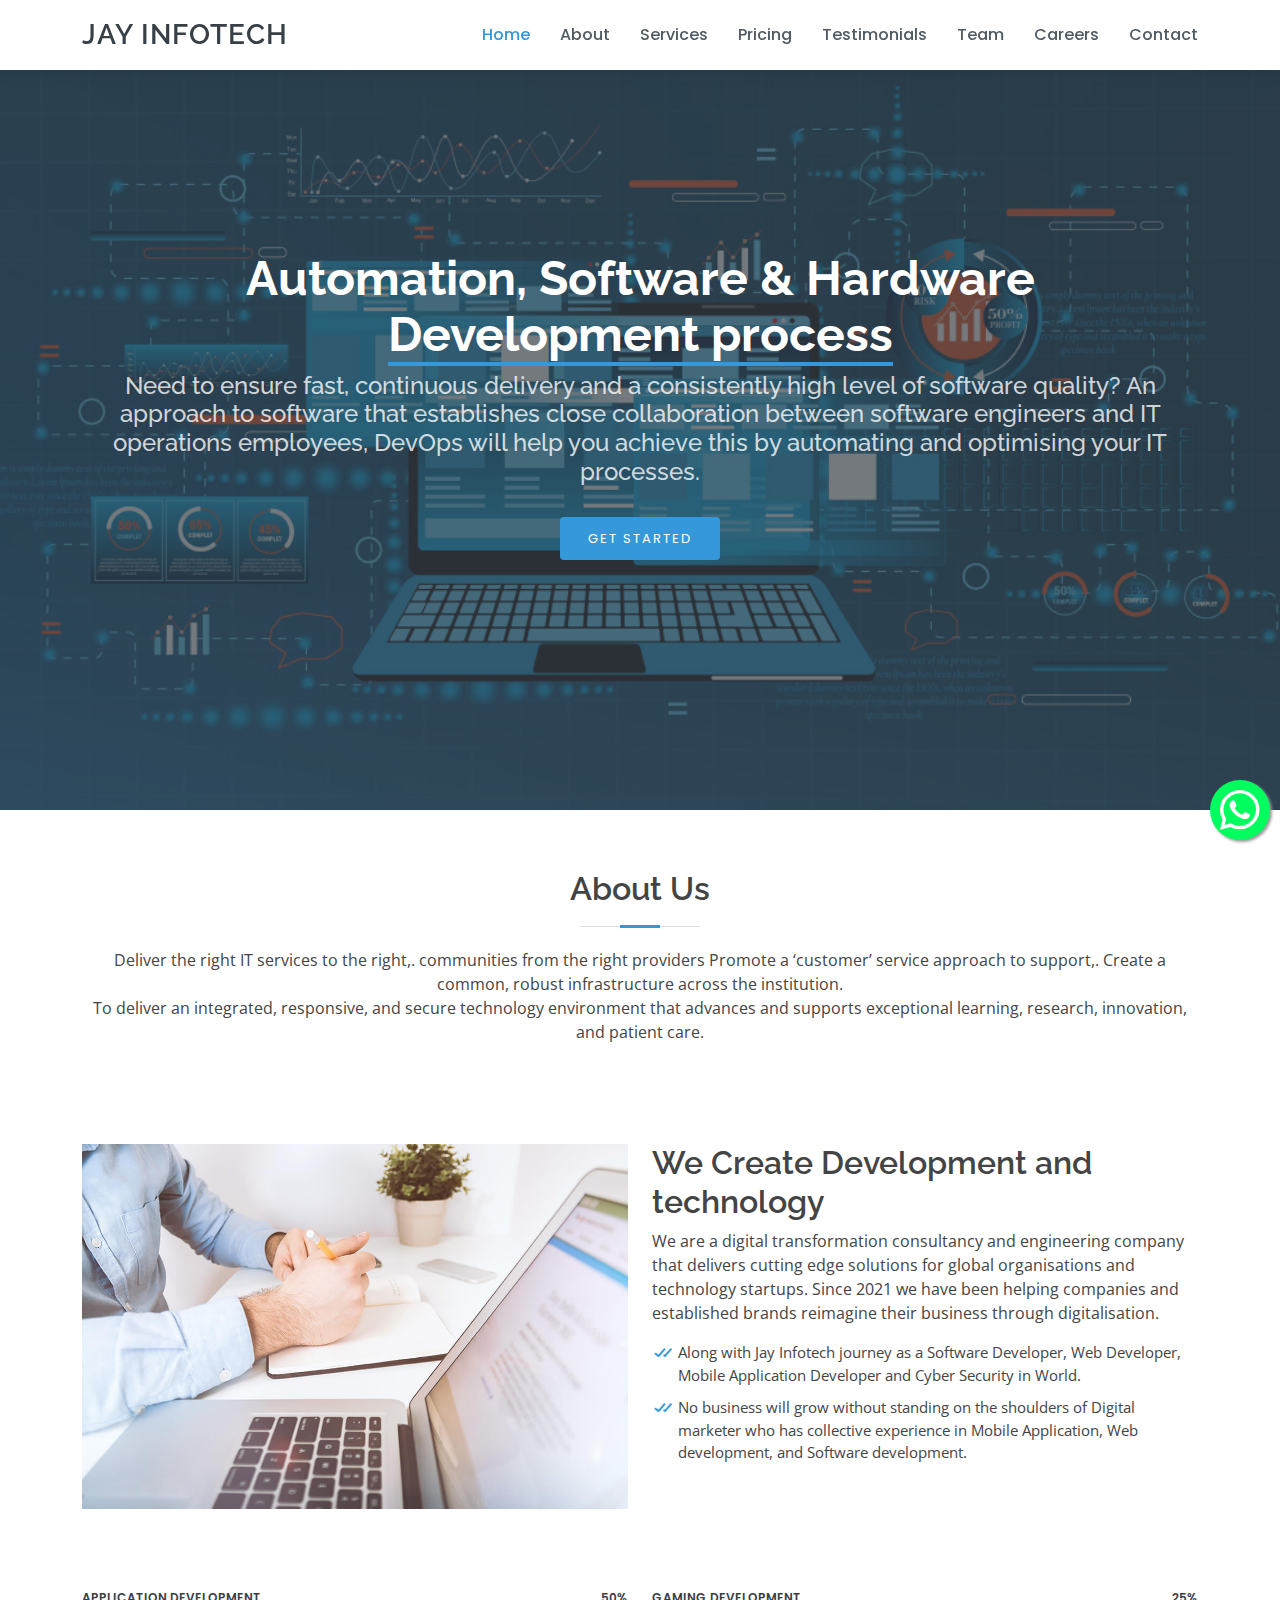
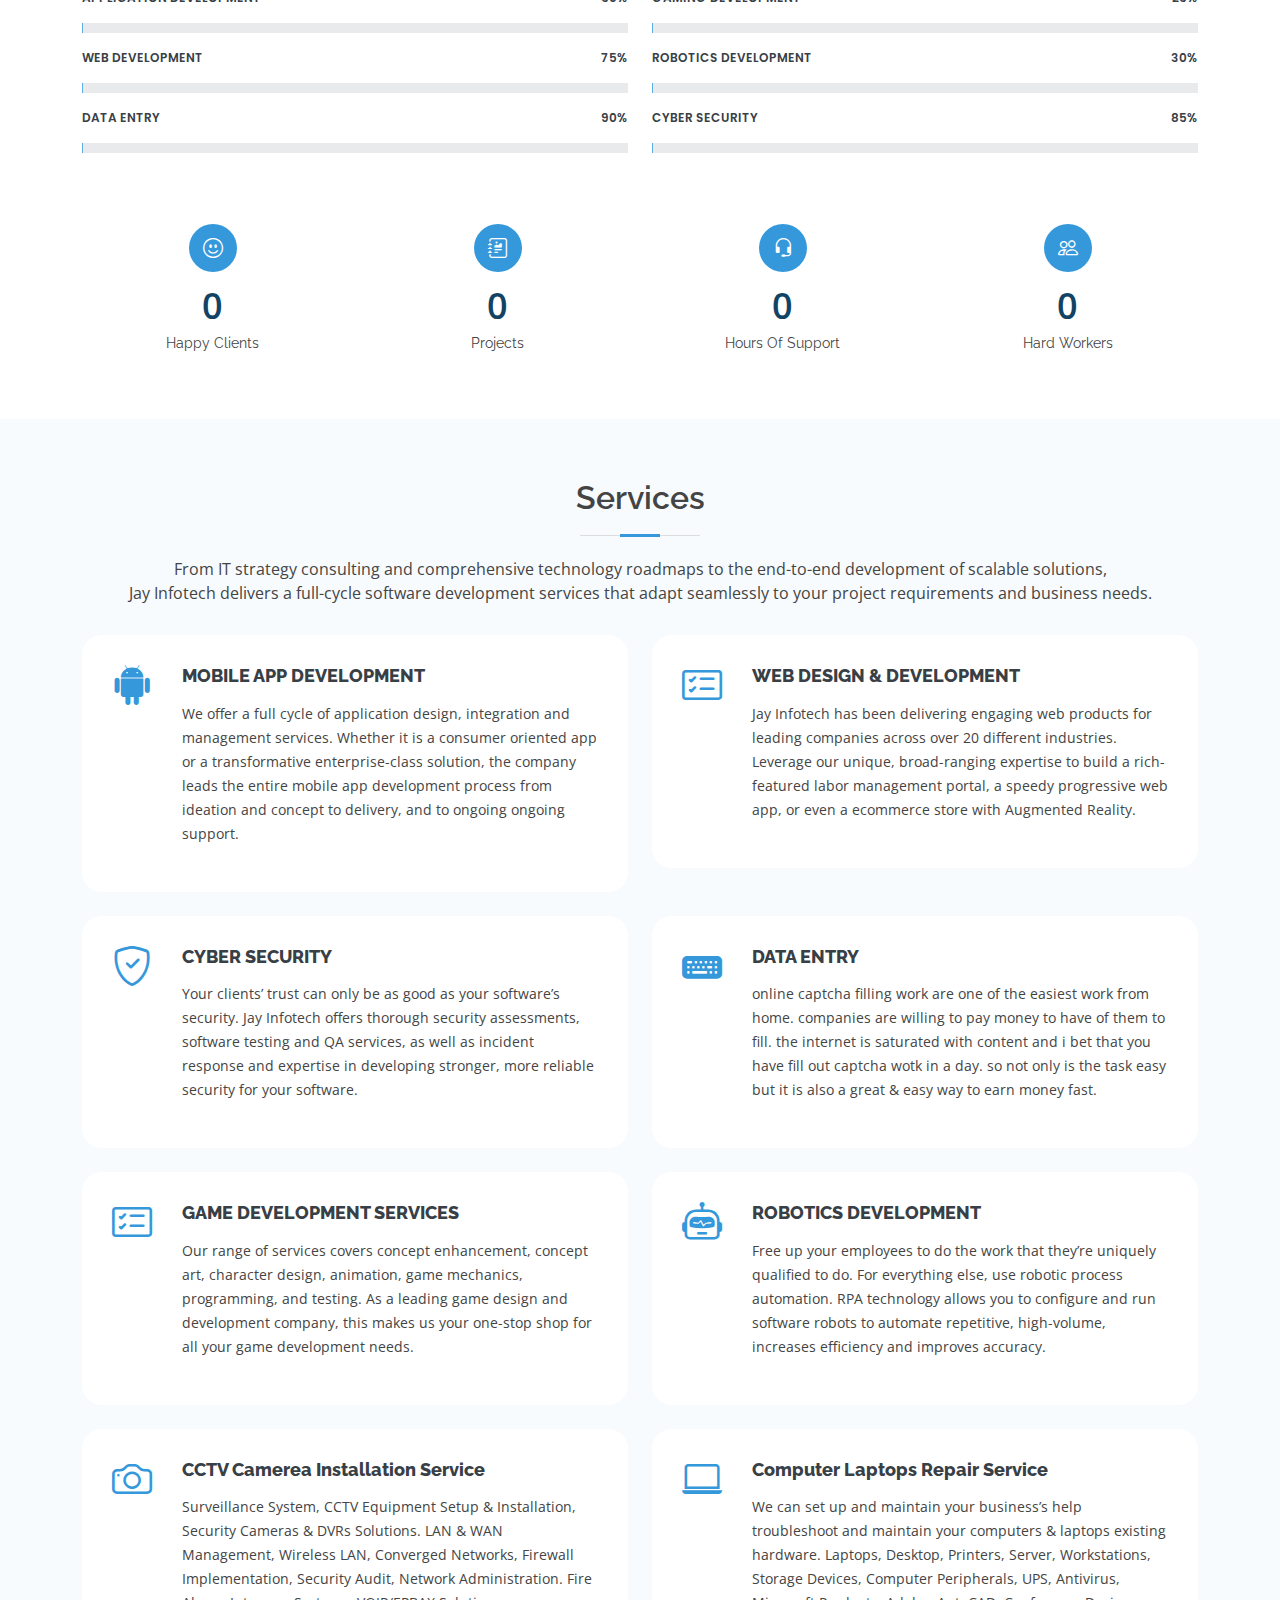
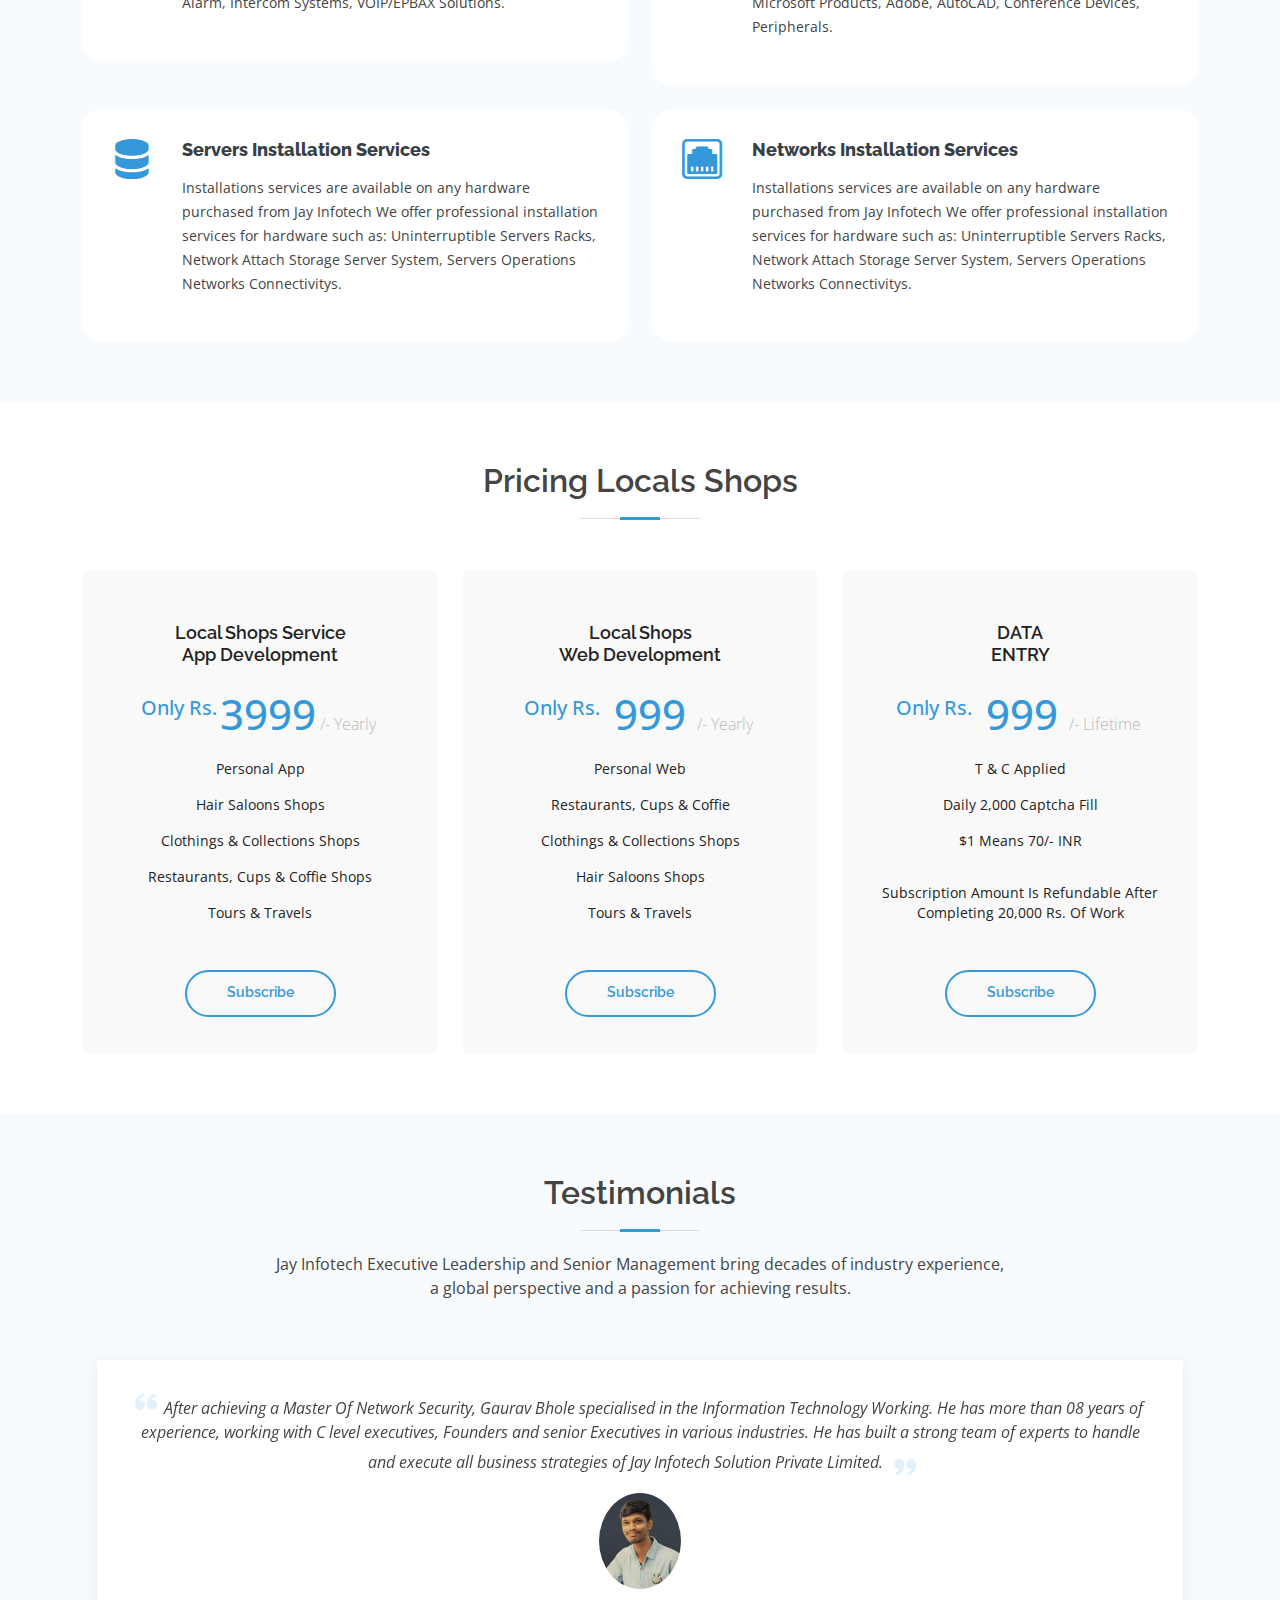
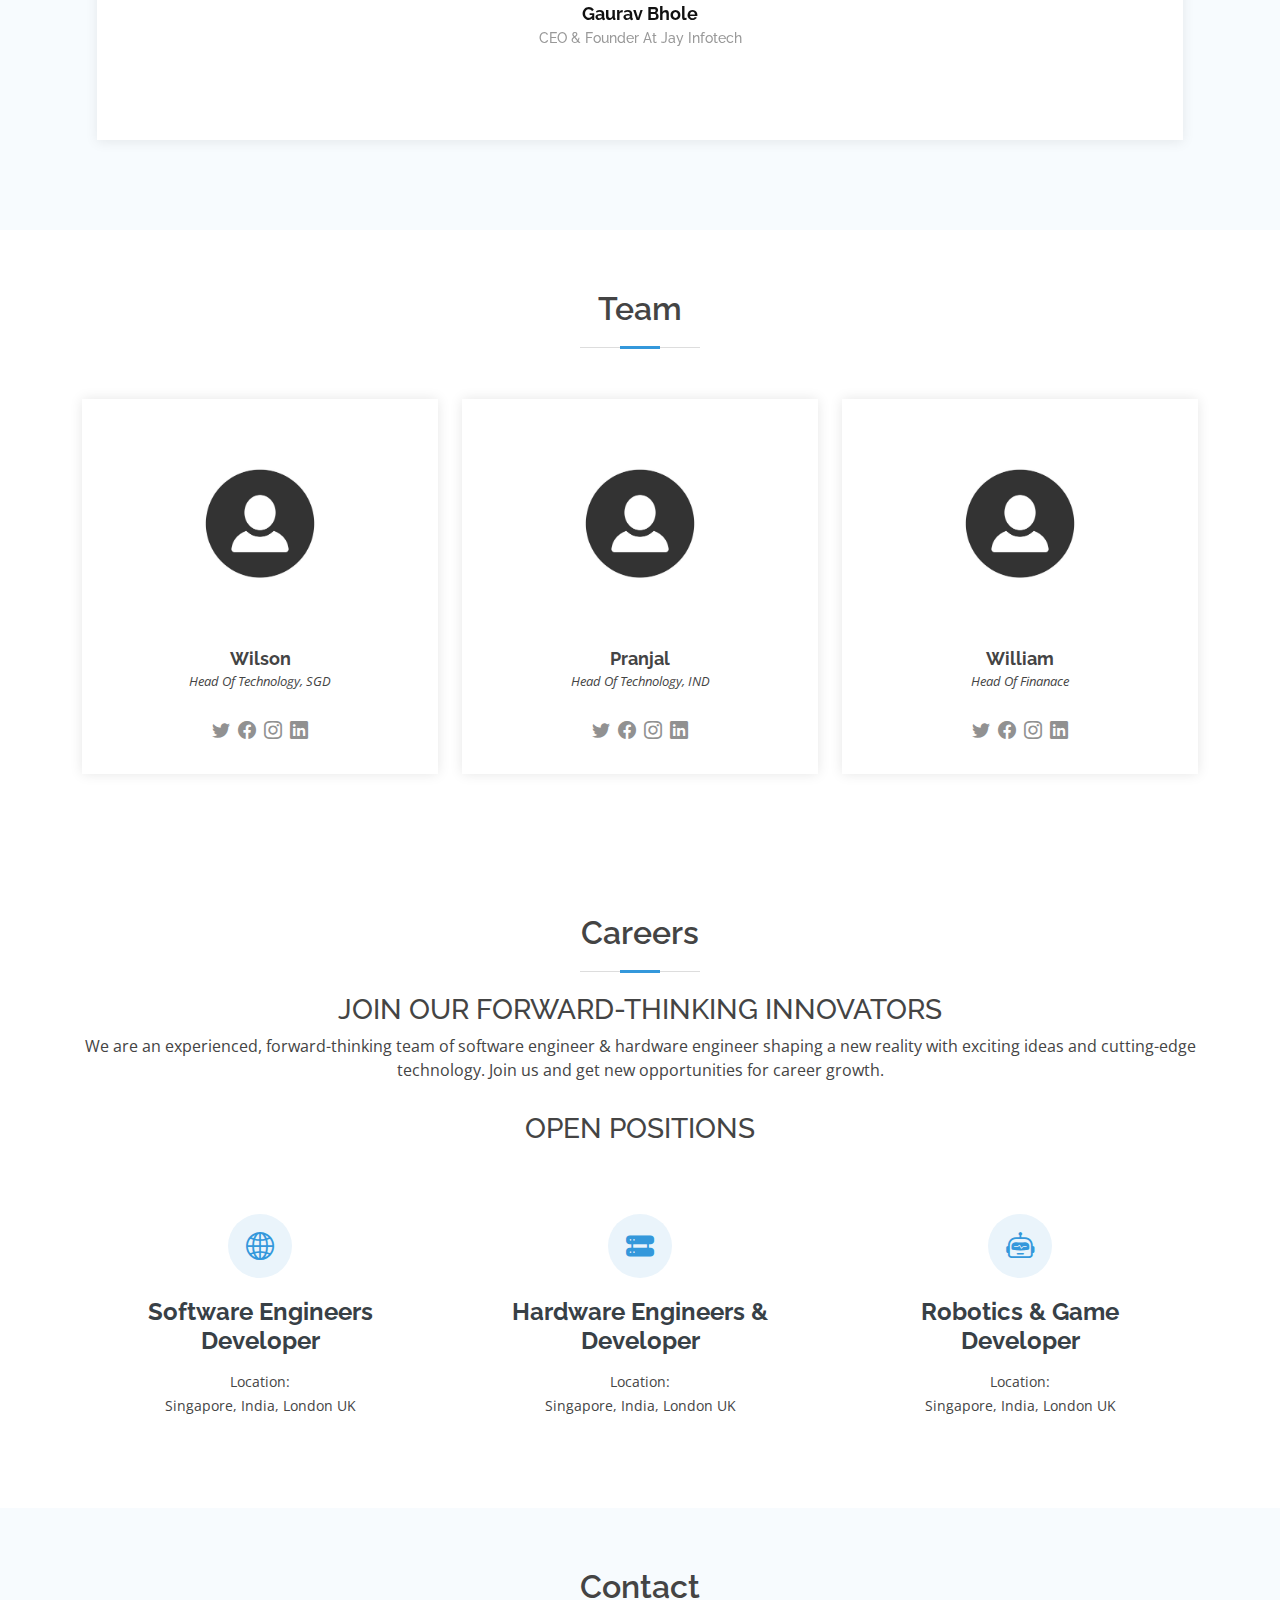
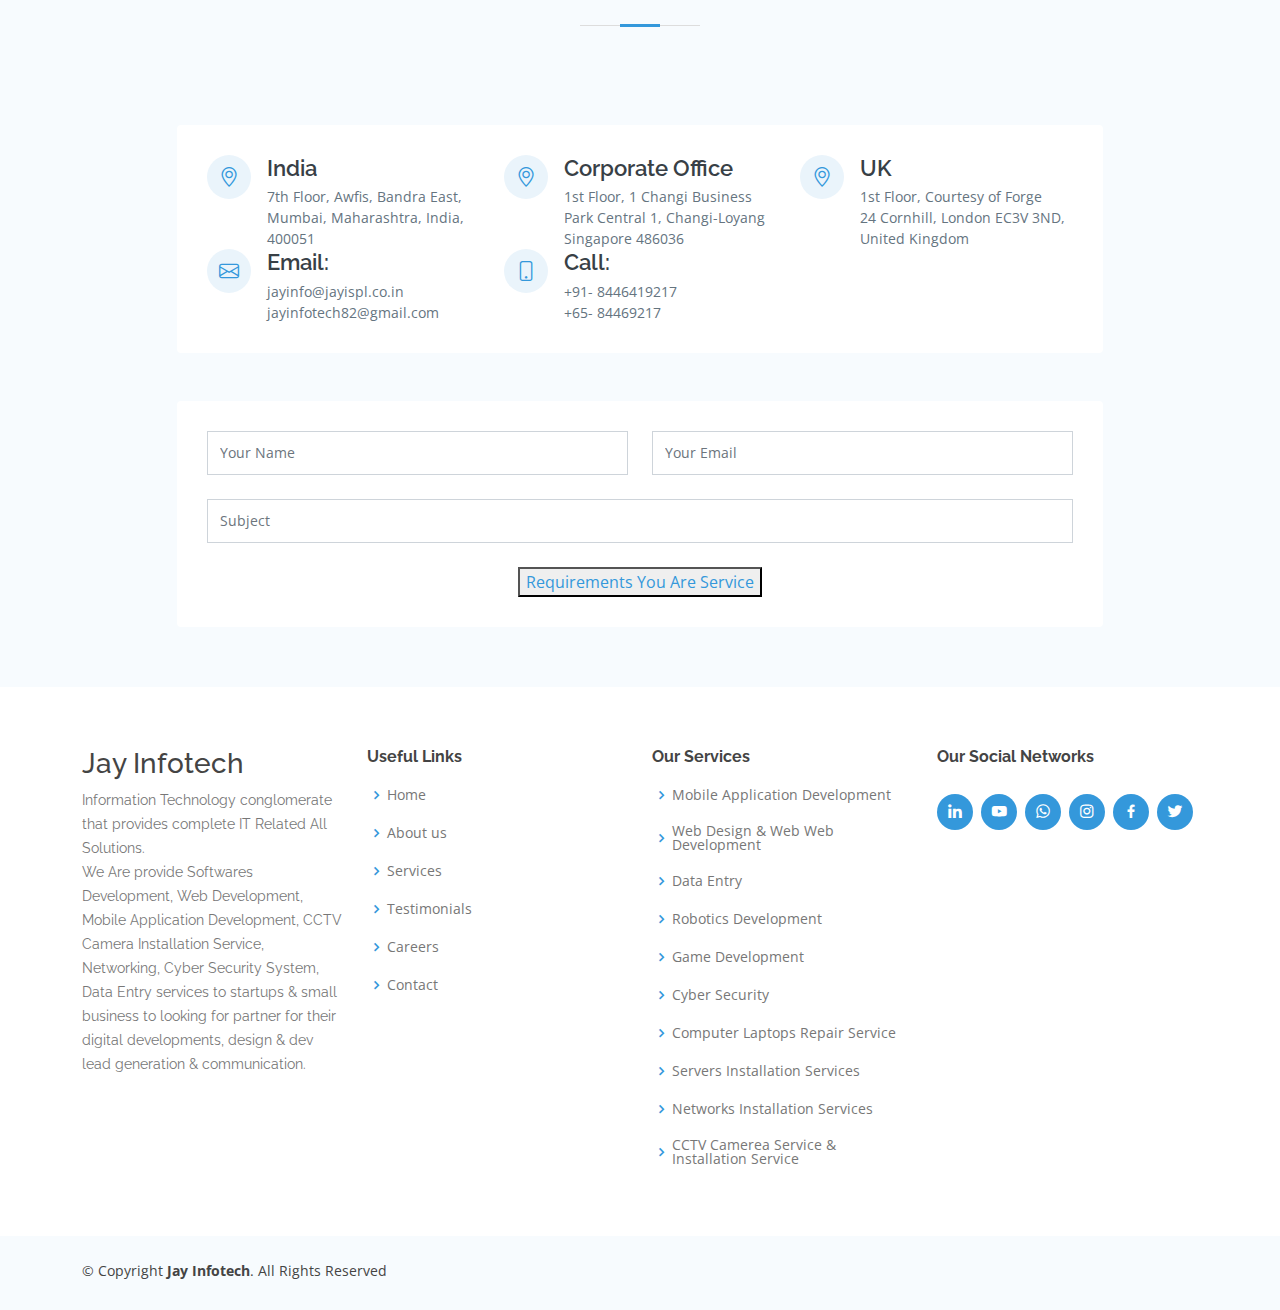
==== commit efc484c3: "Update index.html" ====
--- a/index.html
+++ b/index.html
@@ -63,6 +63,7 @@
                     <li><a class="nav-link scrollto" href="#services">Services</a></li>
                     <li><a class="nav-link scrollto" href="#pricing">Pricing</a></li>
                     <li><a class="nav-link scrollto" href="#testimonials">Testimonials</a></li>
+                    <li><a class="nav-link scrollto" href="#team">Team</a></li>
                     <li><a class="nav-link scrollto" href="#Careers">Careers</a></li>
                     <li><a class="nav-link scrollto" href="#contact">Contact</a></li>
                 </ul>
